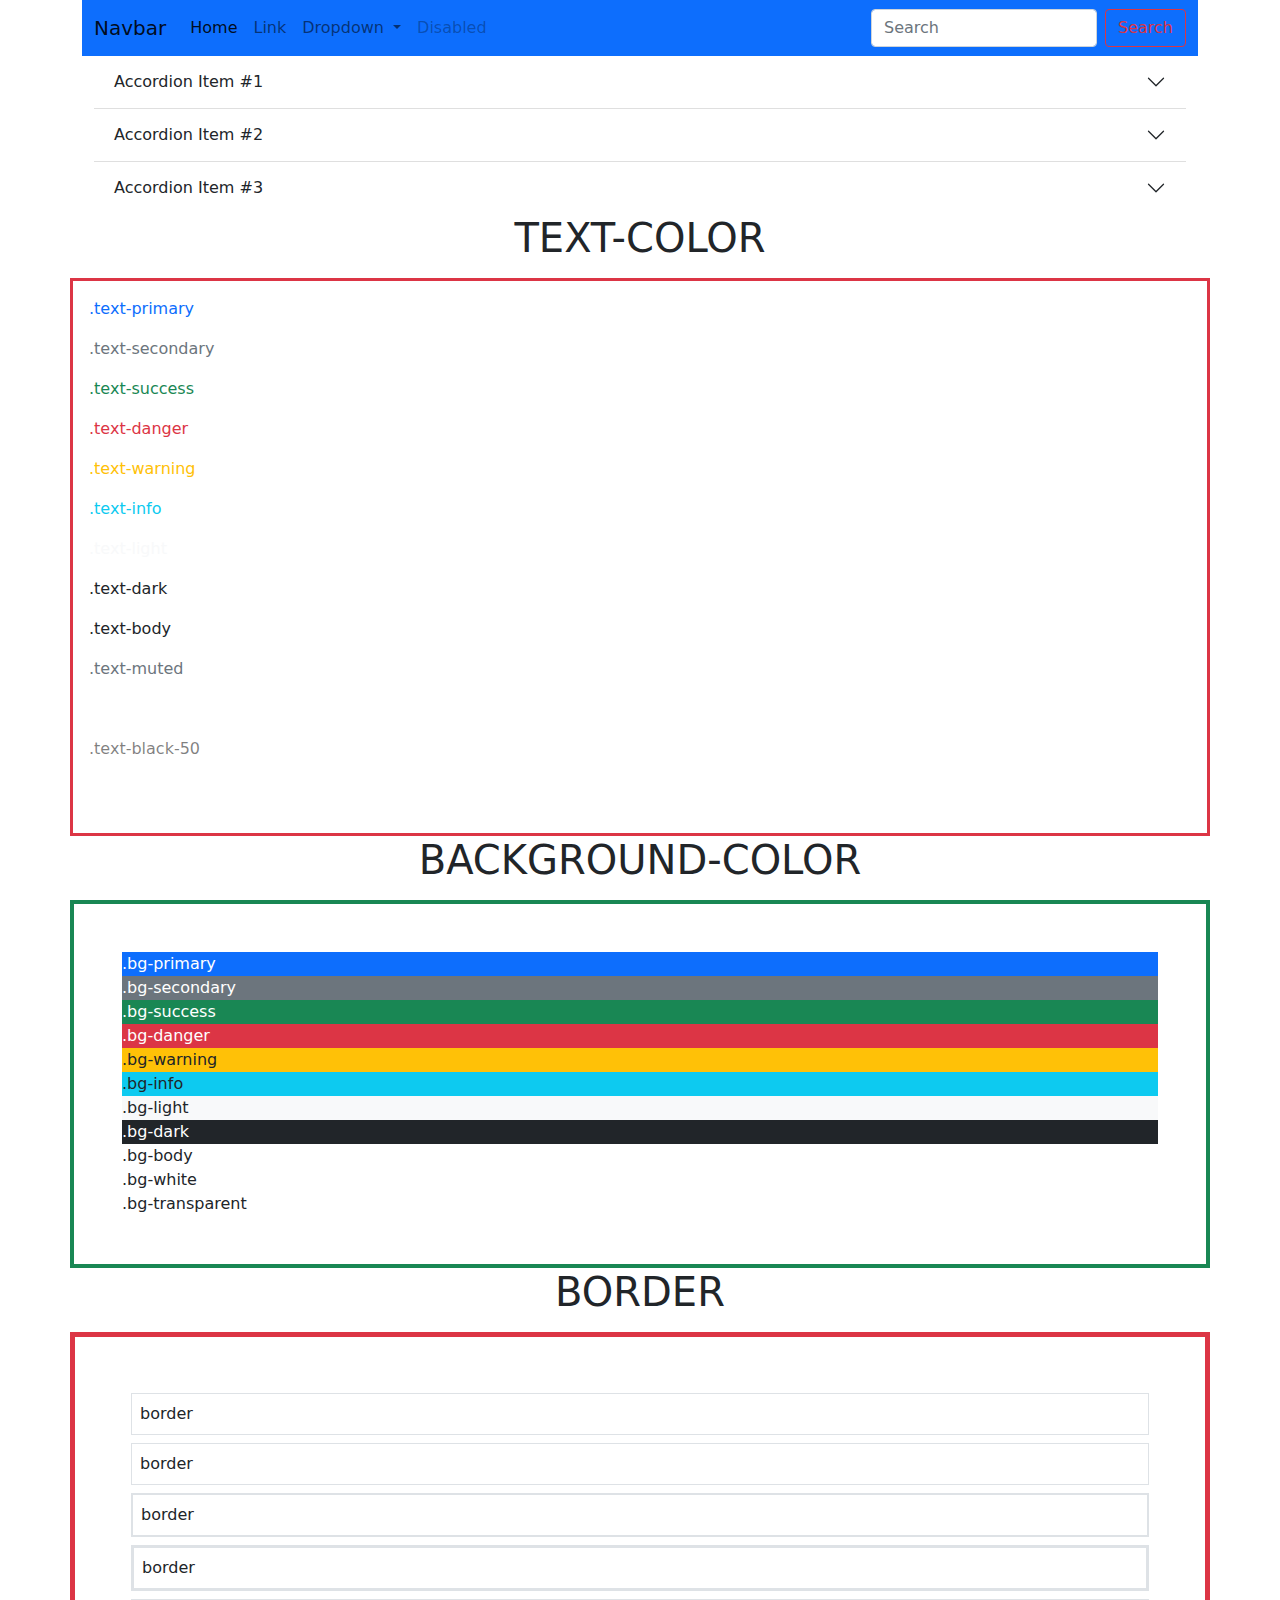
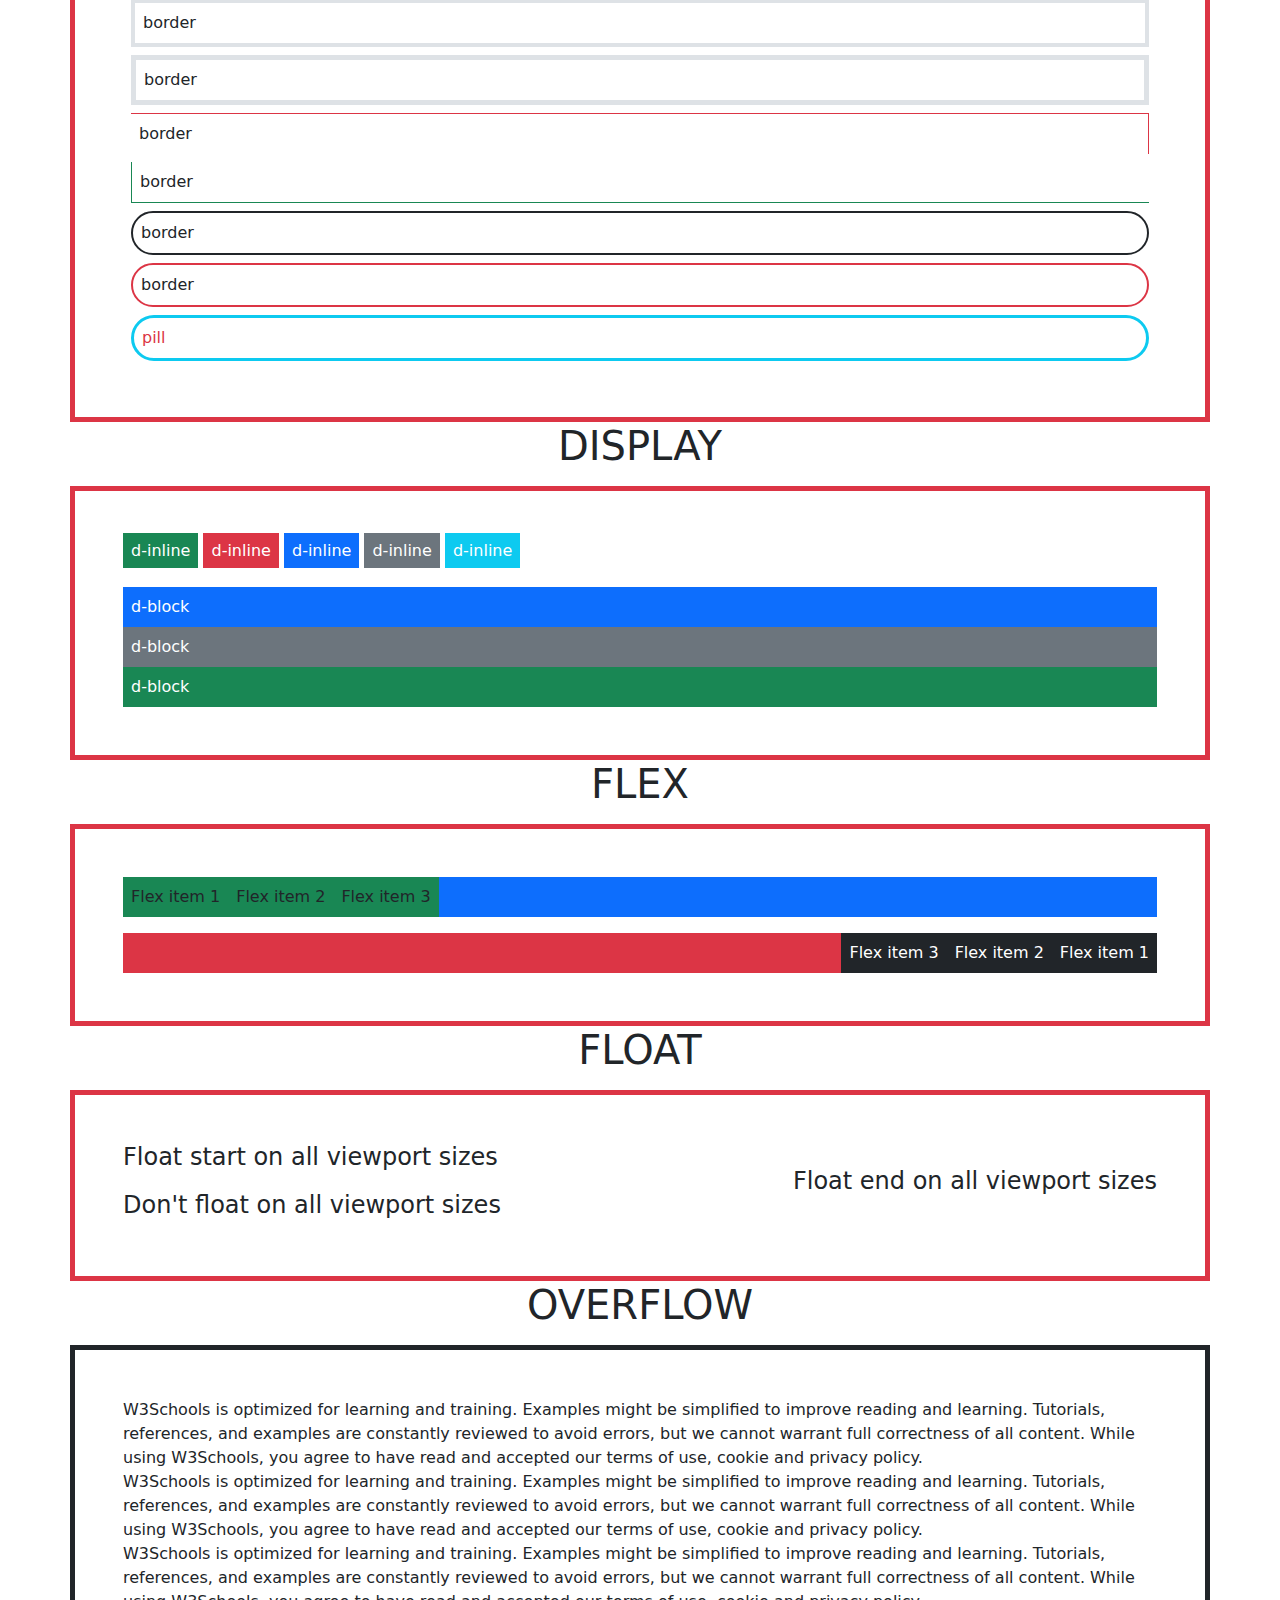
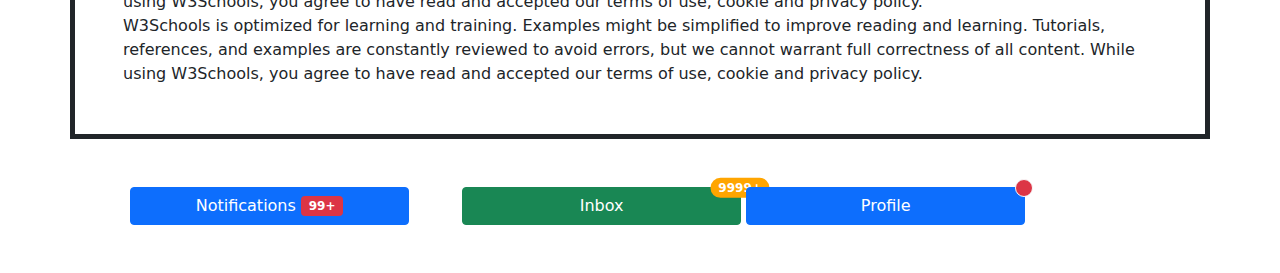
==== index.html @ ff067e36 "update" ====
<!DOCTYPE HTML>
	<html>
		<head>
		<title>boostrap</title>
		<link rel="stylesheet" type="text/css" href="css/bootstrap.min.css">
		<link rel="stylesheet" href="Boostrap01.css">
		<body>
			<div class="container">
					<nav class="navbar navbar-expand-lg navbar-light bg-primary">
			  <div class="container-fluid">
				<a class="navbar-brand" href="#">Navbar</a>
				<button class="navbar-toggler" type="button" data-bs-toggle="collapse" data-bs-target="#navbarSupportedContent" aria-controls="navbarSupportedContent" aria-expanded="false" aria-label="Toggle navigation">
				  <span class="navbar-toggler-icon"></span>
				</button>
				<div class="collapse navbar-collapse" id="navbarSupportedContent">
				  <ul class="navbar-nav me-auto mb-2 mb-lg-0">
					<li class="nav-item">
					  <a class="nav-link active" aria-current="page" href="#">Home</a>
					</li>
					<li class="nav-item">
					  <a class="nav-link" href="#">Link</a>
					</li>
					<li class="nav-item dropdown">
					  <a class="nav-link dropdown-toggle" href="#" id="navbarDropdown" role="button" data-bs-toggle="dropdown" aria-expanded="false">
						Dropdown
					  </a>
					  <ul class="dropdown-menu" aria-labelledby="navbarDropdown">
						<li><a class="dropdown-item" href="#">Action</a></li>
						<li><a class="dropdown-item" href="#">Another action</a></li>
						<li><hr class="dropdown-divider"></li>
						<li><a class="dropdown-item" href="#">Something else here</a></li>
					  </ul>
					</li>
					<li class="nav-item">
					  <a class="nav-link disabled" href="#" tabindex="-1" aria-disabled="true">Disabled</a>
					</li>
				  </ul>
				  <form class="d-flex">
					<input class="form-control me-2" type="search" placeholder="Search" aria-label="Search">
					<button class="btn btn-outline-danger" type="submit">Search</button>
				  </form>
				</div>
			  </div>
			</nav>
			<div class="container">
				<div class="accordion accordion-flush" id="accordionFlushExample">
  <div class="accordion-item">
    <h2 class="accordion-header" id="flush-headingOne">
      <button class="accordion-button collapsed" type="button" data-bs-toggle="collapse" data-bs-target="#flush-collapseOne" aria-expanded="false" aria-controls="flush-collapseOne">
        Accordion Item #1
      </button>
    </h2>
    <div id="flush-collapseOne" class="accordion-collapse collapse" aria-labelledby="flush-headingOne" data-bs-parent="#accordionFlushExample">
      <div class="accordion-body">Placeholder content for this accordion, which is intended to demonstrate the <code>.accordion-flush</code> class. This is the first item's accordion body.</div>
    </div>
  </div>
  <div class="accordion-item">
    <h2 class="accordion-header" id="flush-headingTwo">
      <button class="accordion-button collapsed" type="button" data-bs-toggle="collapse" data-bs-target="#flush-collapseTwo" aria-expanded="false" aria-controls="flush-collapseTwo">
        Accordion Item #2
      </button>
    </h2>
    <div id="flush-collapseTwo" class="accordion-collapse collapse" aria-labelledby="flush-headingTwo" data-bs-parent="#accordionFlushExample">
      <div class="accordion-body">Placeholder content for this accordion, which is intended to demonstrate the <code>.accordion-flush</code> class. This is the second item's accordion body. Let's imagine this being filled with some actual content.</div>
    </div>
  </div>
  <div class="accordion-item">
    <h2 class="accordion-header" id="flush-headingThree">
      <button class="accordion-button collapsed" type="button" data-bs-toggle="collapse" data-bs-target="#flush-collapseThree" aria-expanded="false" aria-controls="flush-collapseThree">
        Accordion Item #3
      </button>
    </h2>
    <div id="flush-collapseThree" class="accordion-collapse collapse" aria-labelledby="flush-headingThree" data-bs-parent="#accordionFlushExample">
      <div class="accordion-body">Placeholder content for this accordion, which is intended to demonstrate the <code>.accordion-flush</code> class. This is the third item's accordion body. Nothing more exciting happening here in terms of content, but just filling up the space to make it look, at least at first glance, a bit more representative of how this would look in a real-world application.</div>
    </div>
  </div>
</div>
			</div>
		
		</div>
		<p class="h1 text-center"> TEXT-COLOR<p> 
		
		<div class="container border border-3 border-danger p-3">
		  
			<p class="text-primary">.text-primary</p>
			<p class="text-secondary">.text-secondary</p>
			<p class="text-success">.text-success</p>
			<p class="text-danger">.text-danger</p>
			<p class="text-warning ">.text-warning</p>
			<p class="text-info ">.text-info</p>
			<p class="text-light ">.text-light</p>
			<p class="text-dark">.text-dark</p>
			<p class="text-body">.text-body</p>
			<p class="text-muted">.text-muted</p>
			<p class="text-white ">.text-white</p>
			<p class="text-black-50">.text-black-50</p>
			<p class="text-white-50">.text-white-50</p>
		  
		</div>
		<p class="h1 text-center">BACKGROUND-COLOR<p> 
		<div class="container border border-4 border-success p-5 ">
			<div class="bg-primary text-white">.bg-primary</div>
			<div class="bg-secondary text-white">.bg-secondary</div>
			<div class="bg-success text-white">.bg-success</div>
			<div class="bg-danger text-white">.bg-danger</div>
			<div class="bg-warning text-dark">.bg-warning</div>
			<div class="bg-info text-dark">.bg-info</div>
			<div class="bg-light text-dark">.bg-light</div>
			<div class="bg-dark text-white">.bg-dark</div>
			<div class="bg-body text-dark">.bg-body</div>
			<div class="bg-white text-dark">.bg-white</div>
			<div class="bg-transparent text-dark">.bg-transparent</div>
		</div>
		<p class="h1 text-center ">BORDER<p> 
		<div class="container  border border-danger border-5 p-5">
			<div class="m-2 p-2 border border">border</div>
			<div class="m-2 p-2 border border-1">border</div>
			<div class="m-2 p-2 border border-2">border</div>
			<div class="m-2 p-2 border border-3">border</div>
			<div class="m-2 p-2 border border-4">border</div>
			<div class="m-2 p-2 border border-5">border</div>
			<div class="m-2 p-2 border-end border-top border-danger">border</div>
			<div class="m-2 p-2 border-start border-bottom border-success">border</div>
			<div class="m-2 p-2 border border-2 rounded-pill border-dark">border</div>
			<div class="m-2 p-2 border border-2 rounded-pill border-danger">border</div>
			<div class="m-2 p-2 border border-info border-3 rounded-pill text-danger">pill</div>
		</div>
		<p class="h1 text-center ">DISPLAY<p> 
		<div class="container  border border-danger border-5 p-5">
			<div class="d-inline p-2 bg-success text-white">d-inline</div>
            <div class="d-inline p-2 bg-danger text-white">d-inline</div>
			 <div class="d-inline p-2 bg-primary text-white">d-inline</div>
			  <div class="d-inline p-2 bg-secondary text-white">d-inline</div>
			   <div class="d-inline p-2 bg-info text-white">d-inline</div>
			<br>
			<br>
			<div class="d-block p-2 bg-primary text-white">d-block</div>
            <div class="d-block p-2 bg-secondary text-white">d-block</div>
			<div class=".d-none .d-sm-block p-2 bg-success text-white">d-block</div>
		</div>
		<p class="h1 text-center ">FLEX<p> 
		<div class="container  border border-danger border-5 p-5">
			<div class="d-flex flex-row bg-primary mb-3 ">
			  <div class="p-2 bg-success">Flex item 1</div>
			  <div class="p-2 bg-success">Flex item 2</div>
			  <div class="p-2 bg-success">Flex item 3</div>
			</div>
			<div class="d-flex flex-row-reverse bg-danger">
			  <div class="p-2 bg-dark text-white">Flex item 1</div>
			  <div class="p-2 bg-dark text-white">Flex item 2</div>
			  <div class="p-2 bg-dark text-white">Flex item 3</div>
			</div>
		</div>
		<p class="h1 text-center ">FLOAT<p> 
		<div class="container  border border-danger border-5 p-5">
			<div class=" h4 float-start">Float start on all viewport sizes</div><br>
			<div class=" h4 float-end">Float end on all viewport sizes</div><br>
			<div class=" h4 float-none">Don't float on all viewport sizes</div>
		</div>
		<p class="h1 text-center ">OVERFLOW<p> 
		<div class="container  border border-dark border-5 p-5">
			<div class="overflow-auto">W3Schools is optimized for learning and training. Examples might be simplified to improve reading and learning. Tutorials, references, and examples are constantly reviewed to avoid errors, but we cannot warrant full correctness of all content. While using W3Schools, you agree to have read and accepted our terms of use, cookie and privacy policy.</div>
				<div class="overflow-hidden">W3Schools is optimized for learning and training. Examples might be simplified to improve reading and learning. Tutorials, references, and examples are constantly reviewed to avoid errors, but we cannot warrant full correctness of all content. While using W3Schools, you agree to have read and accepted our terms of use, cookie and privacy policy.</div>
				<div class="overflow-visible">W3Schools is optimized for learning and training. Examples might be simplified to improve reading and learning. Tutorials, references, and examples are constantly reviewed to avoid errors, but we cannot warrant full correctness of all content. While using W3Schools, you agree to have read and accepted our terms of use, cookie and privacy policy.</div>
				<div class="overflow-scroll">W3Schools is optimized for learning and training. Examples might be simplified to improve reading and learning. Tutorials, references, and examples are constantly reviewed to avoid errors, but we cannot warrant full correctness of all content. While using W3Schools, you agree to have read and accepted our terms of use, cookie and privacy policy.</div>
		</div>
		
		<div class="container">
					<button type="button" class="btn btn-primary col-lg-3 m-5">
			  Notifications <span class="badge bg-danger">99+</span>
			</button>
			
			
			
			<button type="button" class="btn btn-success position-relative col-lg-3">
			  Inbox
			  <span class="position-absolute top-0 start-100 translate-middle badge rounded-pill" style="background-color:orange;">
				9999+
				<span class="visually-hidden">unread messages</span>
			  </span>
			</button>
			
			
			
			
			<button type="button" class="btn btn-primary position-relative col-lg-3">
			  Profile
			  <span class="position-absolute top-0 start-100 translate-middle p-2 bg-danger border border-light rounded-circle">
				<span class="visually-hidden">New alerts</span>
			  </span>
			</button>
		</div>
		<script src="js/bootstrap.bundle.min.js"></script>
		</body>
		
	</html>
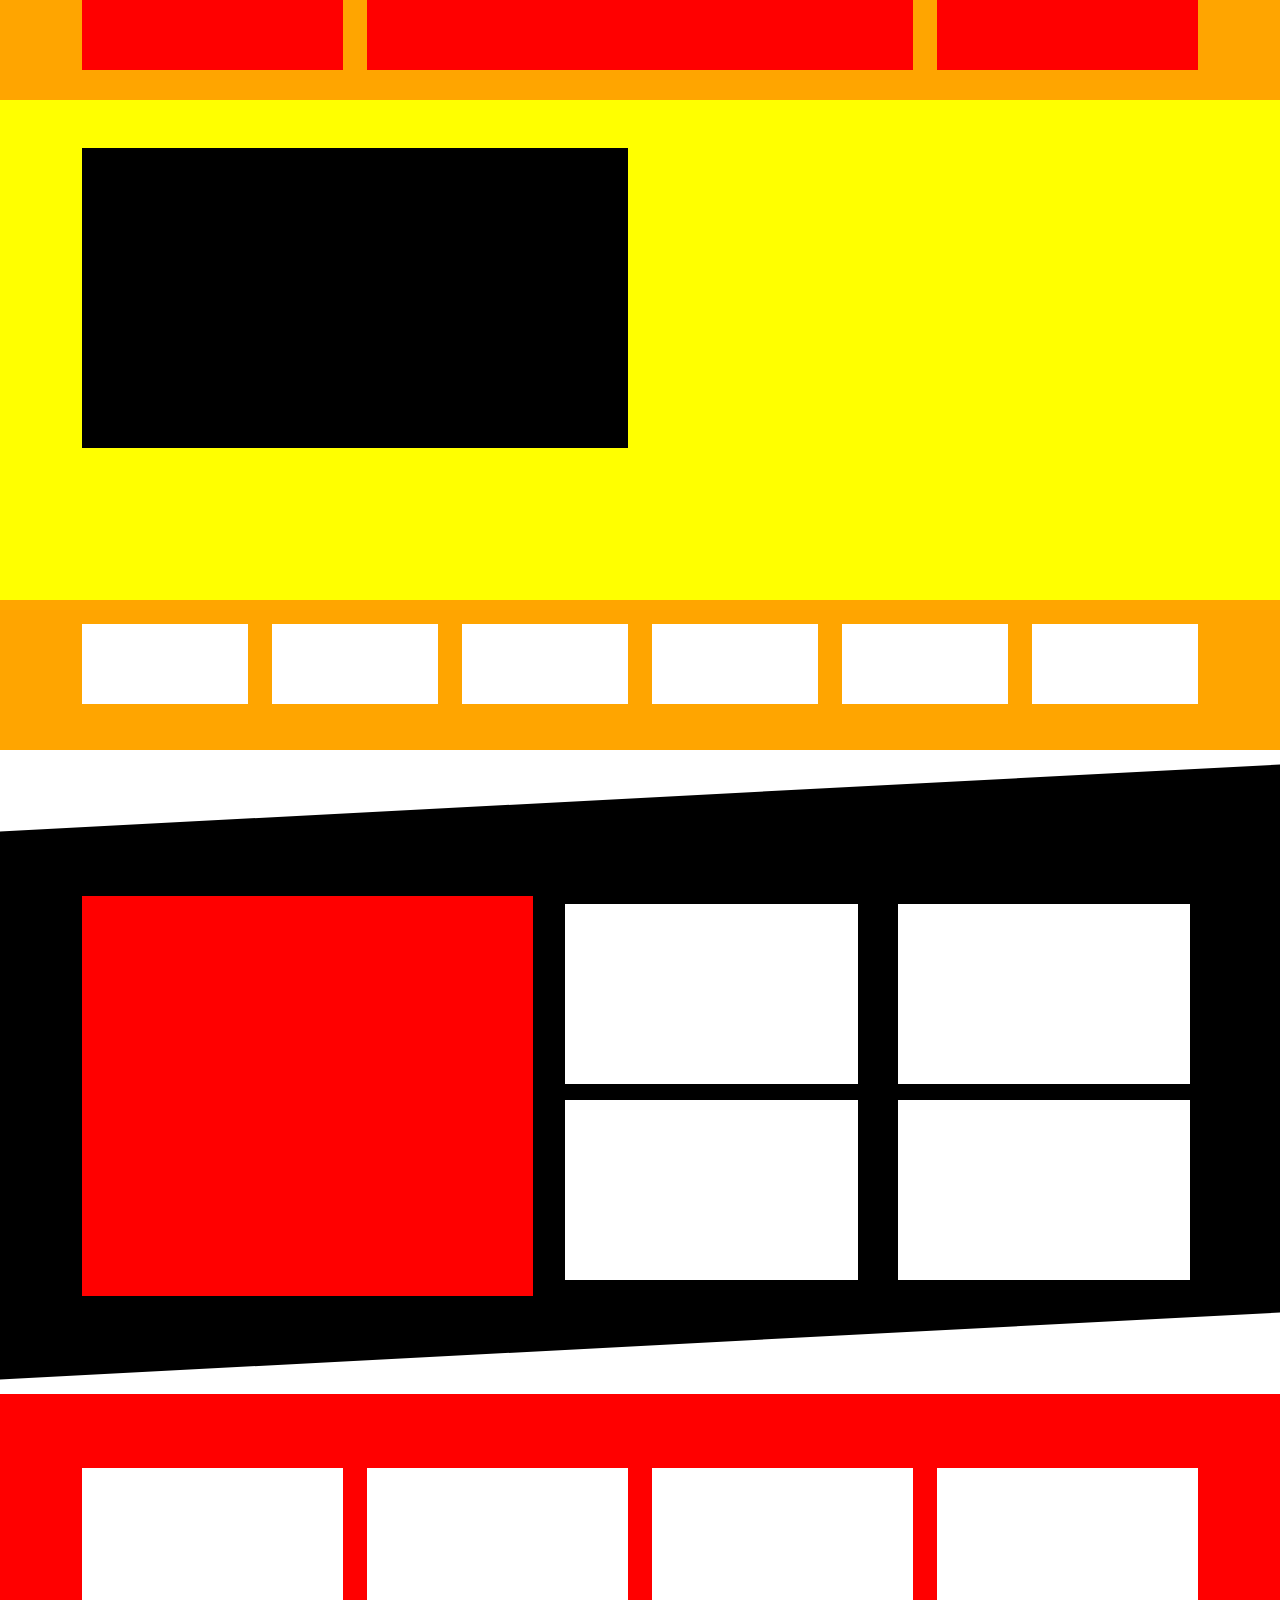
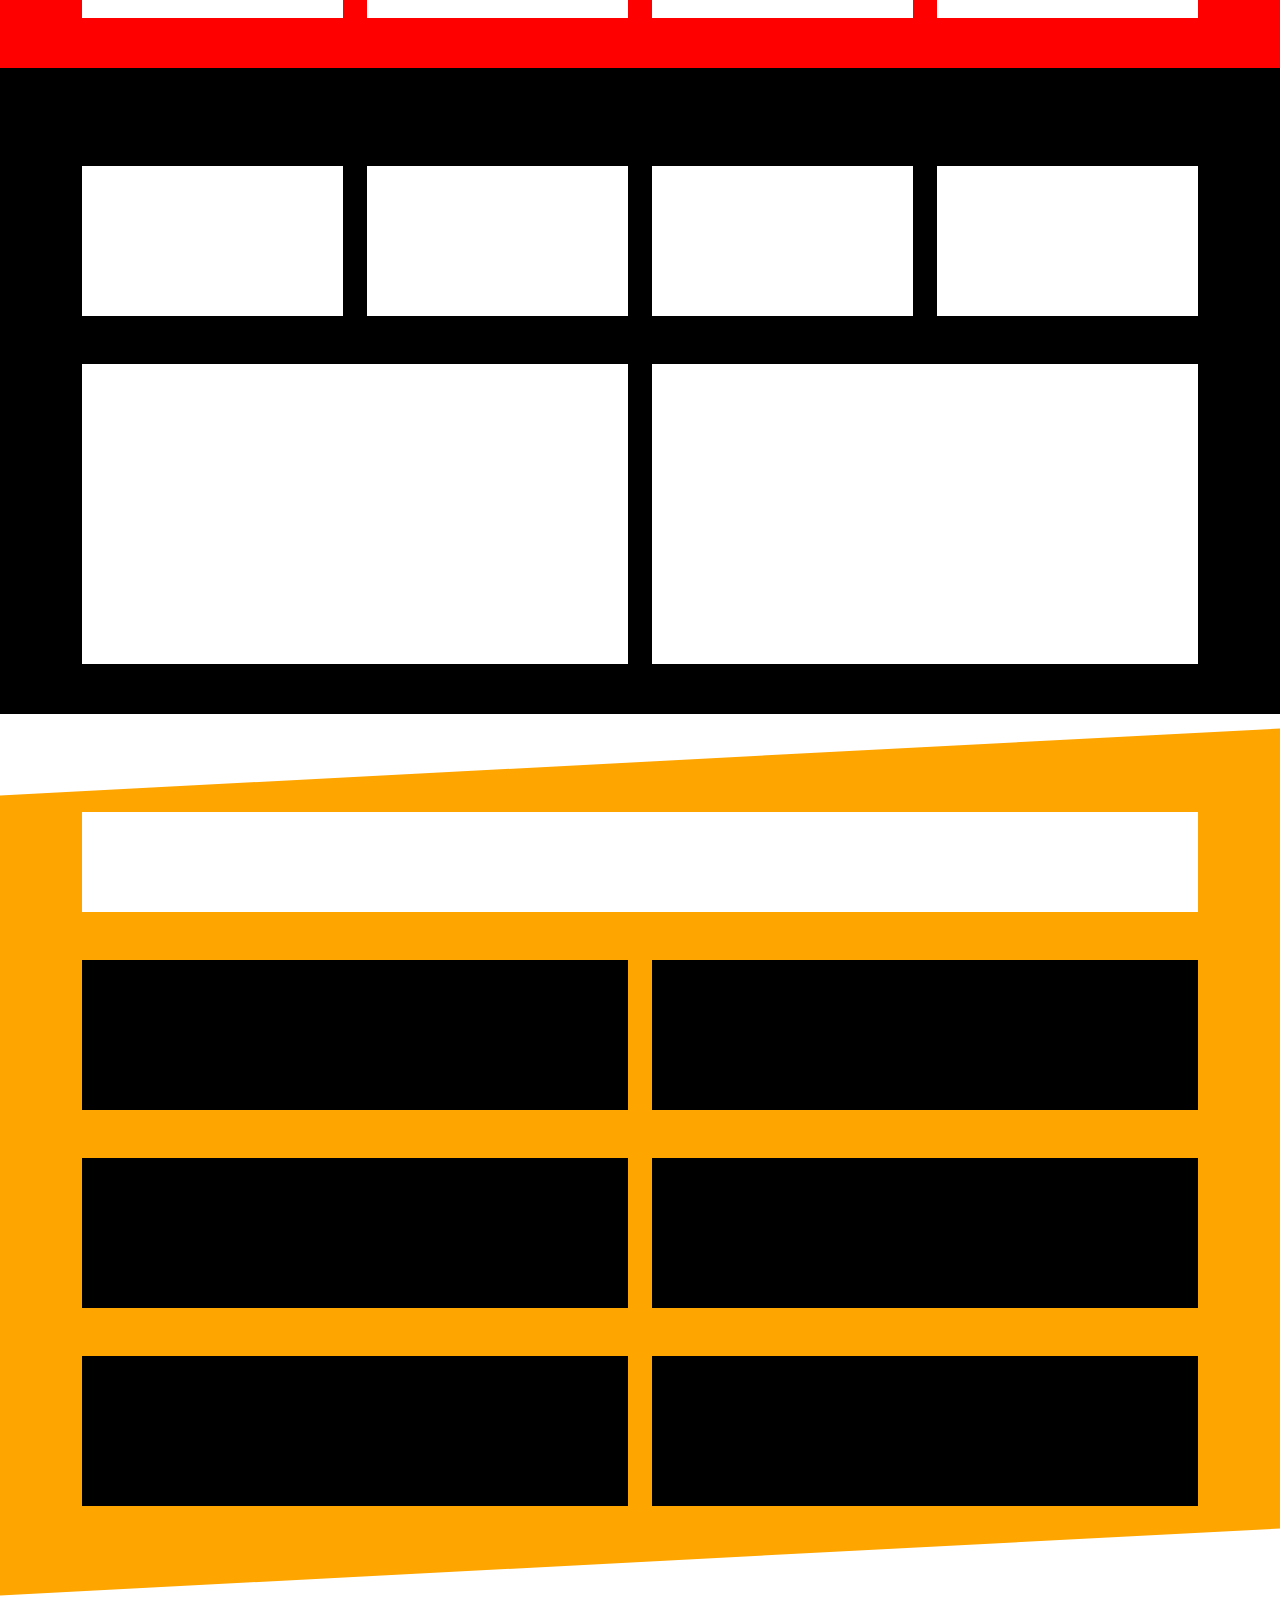
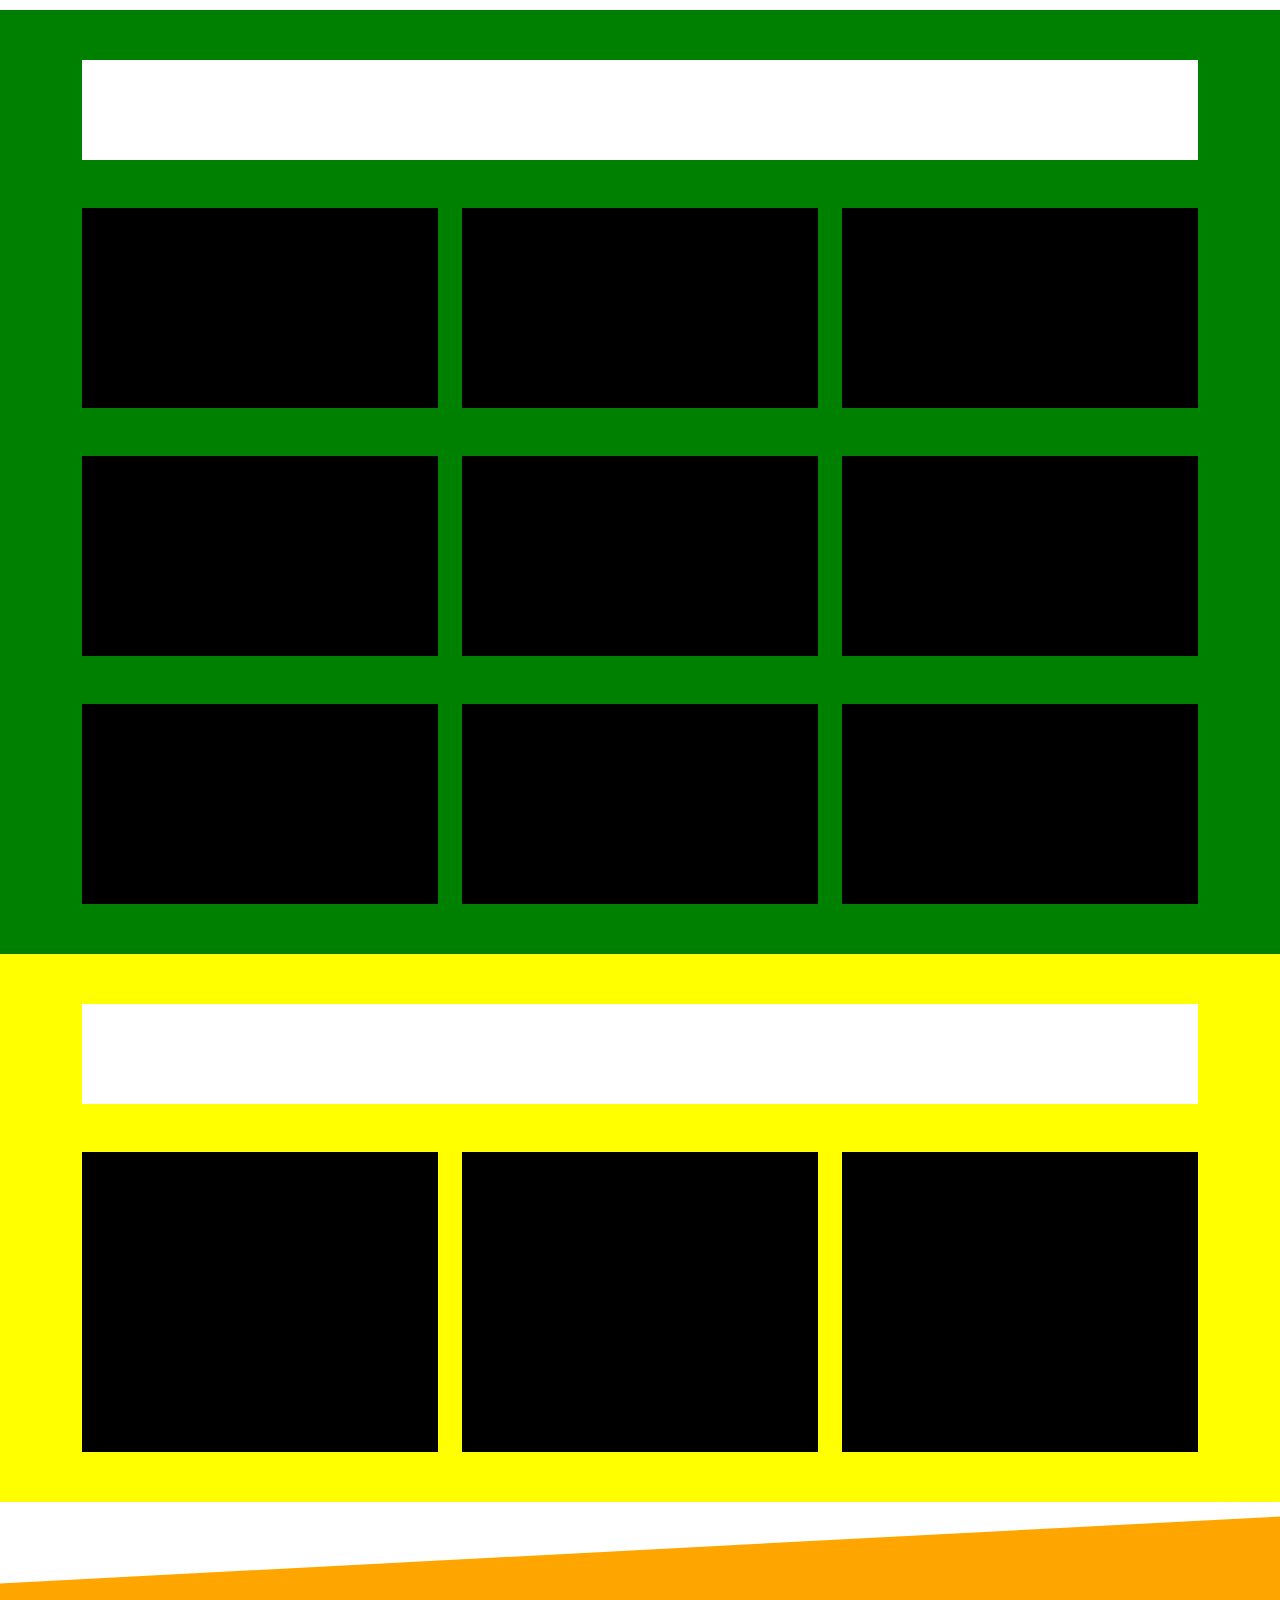
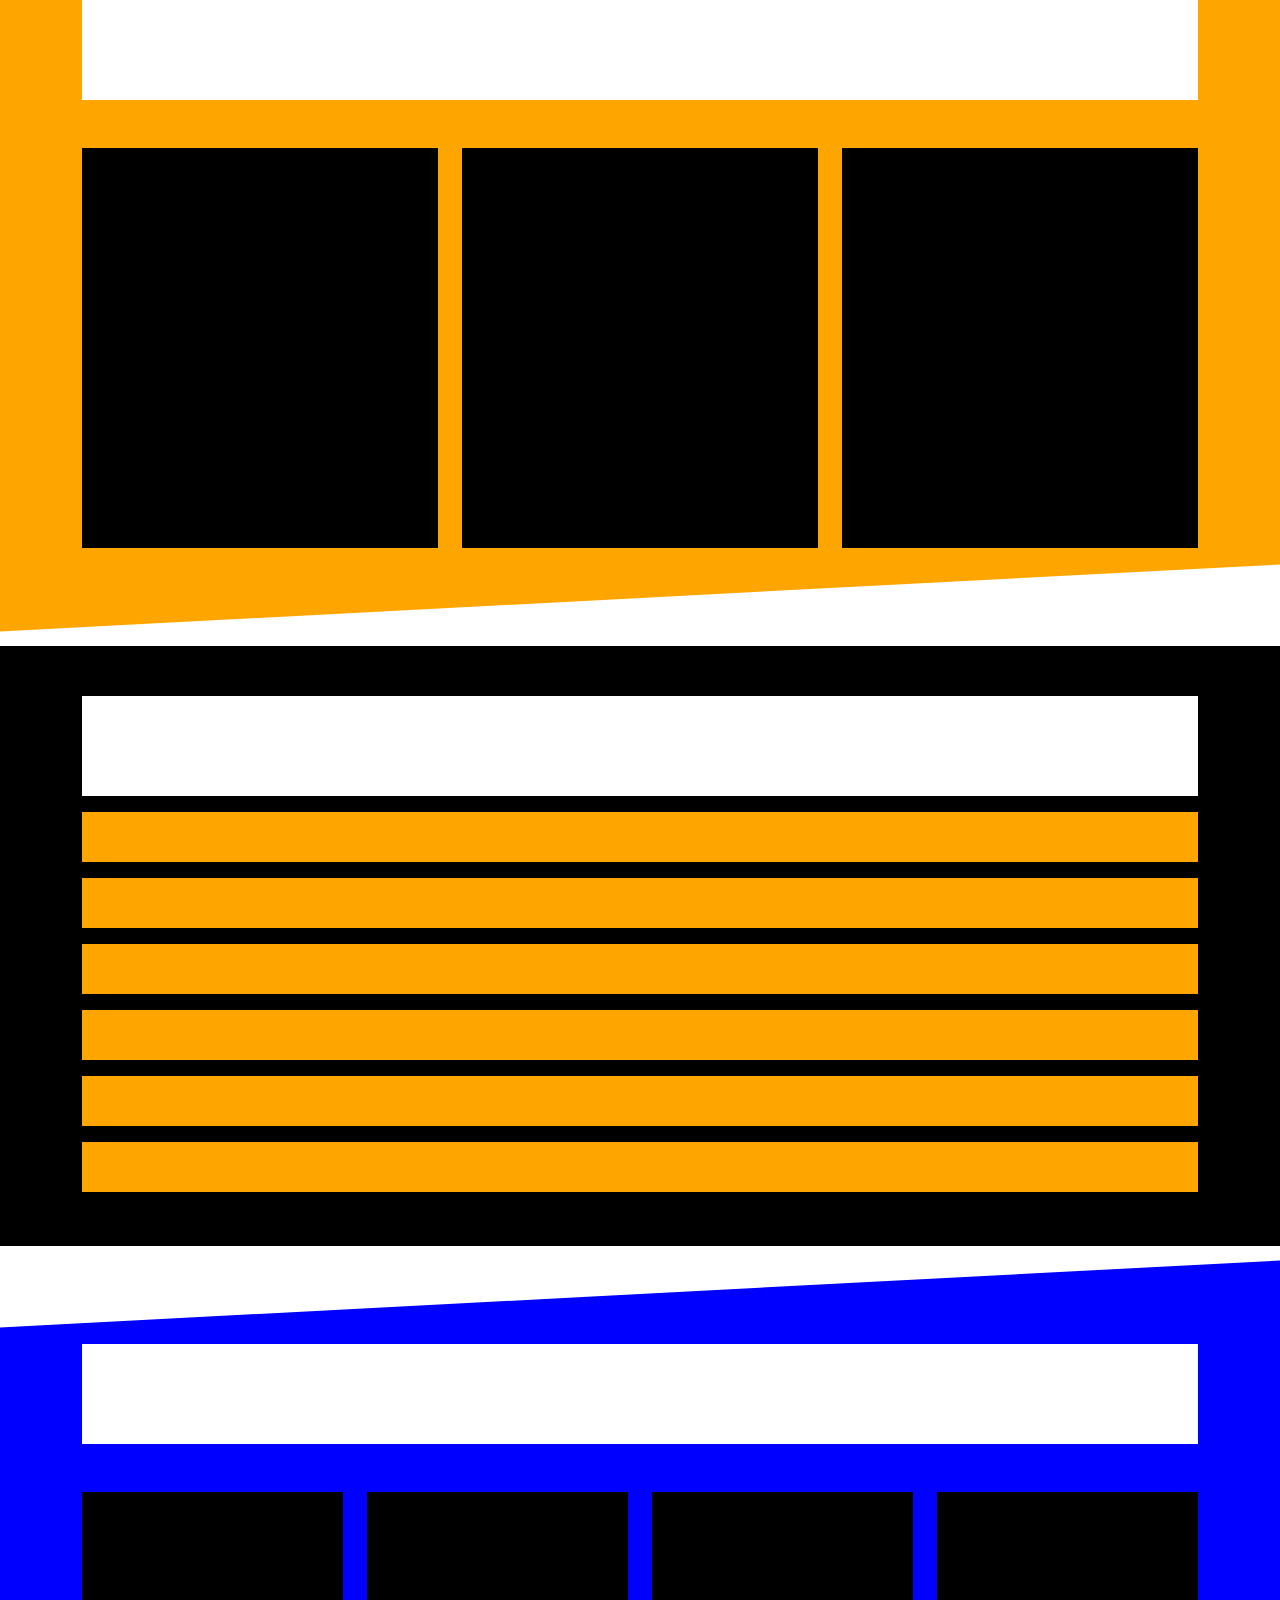
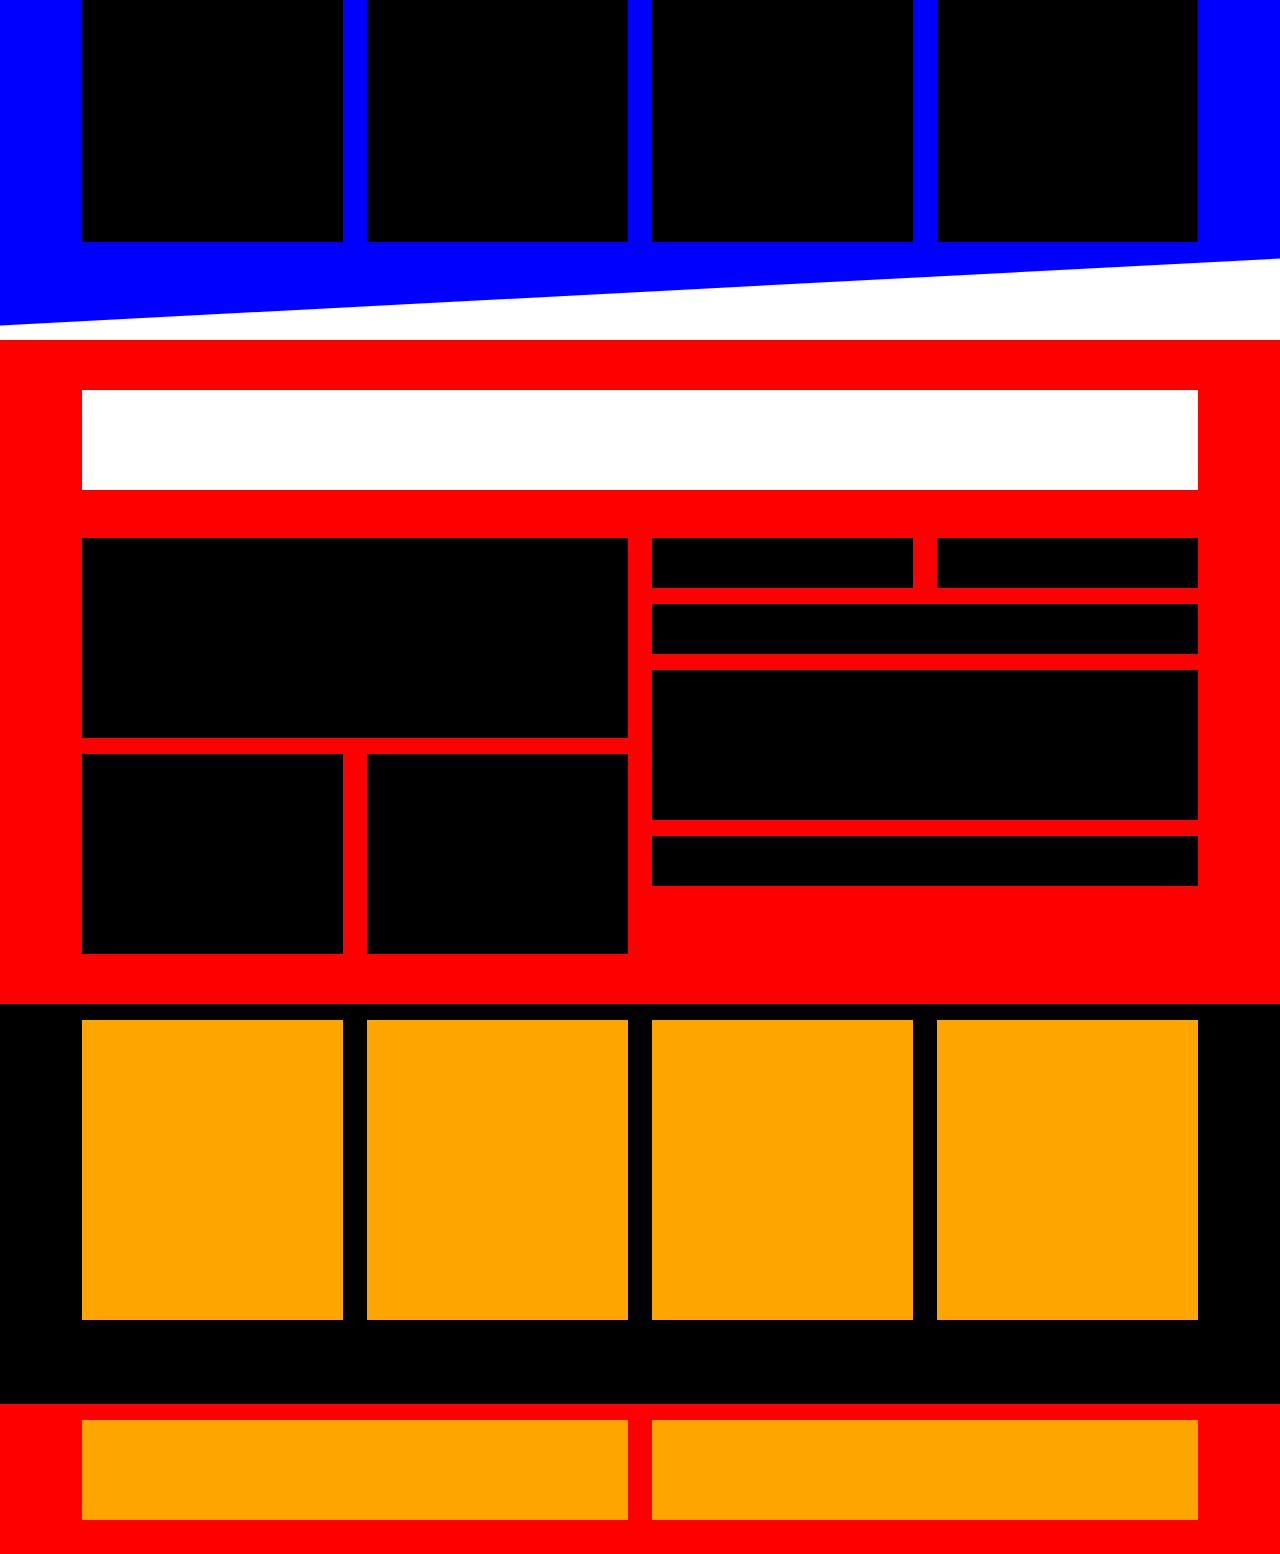
==== commit 93ef96f6: "Rename layout.html to index.html" ====
--- a/index.html
+++ b/index.html
@@ -1,196 +1,422 @@
 <!DOCTYPE HTML>
 	<html>
 		<head>
-		<title>boostrap</title>
+		<meta charset="utf-8">
+		<meta name="viewport" content="width=device-width,initial-scale=1.0">
+		<title>Presento</title>
 		<link rel="stylesheet" type="text/css" href="css/bootstrap.min.css">
-		<link rel="stylesheet" href="Boostrap01.css">
+		<link rel="stylesheet" href="layout.css">
+		
+		</head>
 		<body>
-			<div class="container">
-					<nav class="navbar navbar-expand-lg navbar-light bg-primary">
-			  <div class="container-fluid">
-				<a class="navbar-brand" href="#">Navbar</a>
-				<button class="navbar-toggler" type="button" data-bs-toggle="collapse" data-bs-target="#navbarSupportedContent" aria-controls="navbarSupportedContent" aria-expanded="false" aria-label="Toggle navigation">
-				  <span class="navbar-toggler-icon"></span>
-				</button>
-				<div class="collapse navbar-collapse" id="navbarSupportedContent">
-				  <ul class="navbar-nav me-auto mb-2 mb-lg-0">
-					<li class="nav-item">
-					  <a class="nav-link active" aria-current="page" href="#">Home</a>
-					</li>
-					<li class="nav-item">
-					  <a class="nav-link" href="#">Link</a>
-					</li>
-					<li class="nav-item dropdown">
-					  <a class="nav-link dropdown-toggle" href="#" id="navbarDropdown" role="button" data-bs-toggle="dropdown" aria-expanded="false">
-						Dropdown
-					  </a>
-					  <ul class="dropdown-menu" aria-labelledby="navbarDropdown">
-						<li><a class="dropdown-item" href="#">Action</a></li>
-						<li><a class="dropdown-item" href="#">Another action</a></li>
-						<li><hr class="dropdown-divider"></li>
-						<li><a class="dropdown-item" href="#">Something else here</a></li>
-					  </ul>
-					</li>
-					<li class="nav-item">
-					  <a class="nav-link disabled" href="#" tabindex="-1" aria-disabled="true">Disabled</a>
-					</li>
-				  </ul>
-				  <form class="d-flex">
-					<input class="form-control me-2" type="search" placeholder="Search" aria-label="Search">
-					<button class="btn btn-outline-danger" type="submit">Search</button>
-				  </form>
-				</div>
-			  </div>
-			</nav>
-			<div class="container">
-				<div class="accordion accordion-flush" id="accordionFlushExample">
-  <div class="accordion-item">
-    <h2 class="accordion-header" id="flush-headingOne">
-      <button class="accordion-button collapsed" type="button" data-bs-toggle="collapse" data-bs-target="#flush-collapseOne" aria-expanded="false" aria-controls="flush-collapseOne">
-        Accordion Item #1
-      </button>
-    </h2>
-    <div id="flush-collapseOne" class="accordion-collapse collapse" aria-labelledby="flush-headingOne" data-bs-parent="#accordionFlushExample">
-      <div class="accordion-body">Placeholder content for this accordion, which is intended to demonstrate the <code>.accordion-flush</code> class. This is the first item's accordion body.</div>
-    </div>
-  </div>
-  <div class="accordion-item">
-    <h2 class="accordion-header" id="flush-headingTwo">
-      <button class="accordion-button collapsed" type="button" data-bs-toggle="collapse" data-bs-target="#flush-collapseTwo" aria-expanded="false" aria-controls="flush-collapseTwo">
-        Accordion Item #2
-      </button>
-    </h2>
-    <div id="flush-collapseTwo" class="accordion-collapse collapse" aria-labelledby="flush-headingTwo" data-bs-parent="#accordionFlushExample">
-      <div class="accordion-body">Placeholder content for this accordion, which is intended to demonstrate the <code>.accordion-flush</code> class. This is the second item's accordion body. Let's imagine this being filled with some actual content.</div>
-    </div>
-  </div>
-  <div class="accordion-item">
-    <h2 class="accordion-header" id="flush-headingThree">
-      <button class="accordion-button collapsed" type="button" data-bs-toggle="collapse" data-bs-target="#flush-collapseThree" aria-expanded="false" aria-controls="flush-collapseThree">
-        Accordion Item #3
-      </button>
-    </h2>
-    <div id="flush-collapseThree" class="accordion-collapse collapse" aria-labelledby="flush-headingThree" data-bs-parent="#accordionFlushExample">
-      <div class="accordion-body">Placeholder content for this accordion, which is intended to demonstrate the <code>.accordion-flush</code> class. This is the third item's accordion body. Nothing more exciting happening here in terms of content, but just filling up the space to make it look, at least at first glance, a bit more representative of how this would look in a real-world application.</div>
-    </div>
-  </div>
-</div>
-			</div>
 		
-		</div>
-		<p class="h1 text-center"> TEXT-COLOR<p> 
-		
-		<div class="container border border-3 border-danger p-3">
-		  
-			<p class="text-primary">.text-primary</p>
-			<p class="text-secondary">.text-secondary</p>
-			<p class="text-success">.text-success</p>
-			<p class="text-danger">.text-danger</p>
-			<p class="text-warning ">.text-warning</p>
-			<p class="text-info ">.text-info</p>
-			<p class="text-light ">.text-light</p>
-			<p class="text-dark">.text-dark</p>
-			<p class="text-body">.text-body</p>
-			<p class="text-muted">.text-muted</p>
-			<p class="text-white ">.text-white</p>
-			<p class="text-black-50">.text-black-50</p>
-			<p class="text-white-50">.text-white-50</p>
-		  
-		</div>
-		<p class="h1 text-center">BACKGROUND-COLOR<p> 
-		<div class="container border border-4 border-success p-5 ">
-			<div class="bg-primary text-white">.bg-primary</div>
-			<div class="bg-secondary text-white">.bg-secondary</div>
-			<div class="bg-success text-white">.bg-success</div>
-			<div class="bg-danger text-white">.bg-danger</div>
-			<div class="bg-warning text-dark">.bg-warning</div>
-			<div class="bg-info text-dark">.bg-info</div>
-			<div class="bg-light text-dark">.bg-light</div>
-			<div class="bg-dark text-white">.bg-dark</div>
-			<div class="bg-body text-dark">.bg-body</div>
-			<div class="bg-white text-dark">.bg-white</div>
-			<div class="bg-transparent text-dark">.bg-transparent</div>
-		</div>
-		<p class="h1 text-center ">BORDER<p> 
-		<div class="container  border border-danger border-5 p-5">
-			<div class="m-2 p-2 border border">border</div>
-			<div class="m-2 p-2 border border-1">border</div>
-			<div class="m-2 p-2 border border-2">border</div>
-			<div class="m-2 p-2 border border-3">border</div>
-			<div class="m-2 p-2 border border-4">border</div>
-			<div class="m-2 p-2 border border-5">border</div>
-			<div class="m-2 p-2 border-end border-top border-danger">border</div>
-			<div class="m-2 p-2 border-start border-bottom border-success">border</div>
-			<div class="m-2 p-2 border border-2 rounded-pill border-dark">border</div>
-			<div class="m-2 p-2 border border-2 rounded-pill border-danger">border</div>
-			<div class="m-2 p-2 border border-info border-3 rounded-pill text-danger">pill</div>
-		</div>
-		<p class="h1 text-center ">DISPLAY<p> 
-		<div class="container  border border-danger border-5 p-5">
-			<div class="d-inline p-2 bg-success text-white">d-inline</div>
-            <div class="d-inline p-2 bg-danger text-white">d-inline</div>
-			 <div class="d-inline p-2 bg-primary text-white">d-inline</div>
-			  <div class="d-inline p-2 bg-secondary text-white">d-inline</div>
-			   <div class="d-inline p-2 bg-info text-white">d-inline</div>
-			<br>
-			<br>
-			<div class="d-block p-2 bg-primary text-white">d-block</div>
-            <div class="d-block p-2 bg-secondary text-white">d-block</div>
-			<div class=".d-none .d-sm-block p-2 bg-success text-white">d-block</div>
-		</div>
-		<p class="h1 text-center ">FLEX<p> 
-		<div class="container  border border-danger border-5 p-5">
-			<div class="d-flex flex-row bg-primary mb-3 ">
-			  <div class="p-2 bg-success">Flex item 1</div>
-			  <div class="p-2 bg-success">Flex item 2</div>
-			  <div class="p-2 bg-success">Flex item 3</div>
-			</div>
-			<div class="d-flex flex-row-reverse bg-danger">
-			  <div class="p-2 bg-dark text-white">Flex item 1</div>
-			  <div class="p-2 bg-dark text-white">Flex item 2</div>
-			  <div class="p-2 bg-dark text-white">Flex item 3</div>
-			</div>
-		</div>
-		<p class="h1 text-center ">FLOAT<p> 
-		<div class="container  border border-danger border-5 p-5">
-			<div class=" h4 float-start">Float start on all viewport sizes</div><br>
-			<div class=" h4 float-end">Float end on all viewport sizes</div><br>
-			<div class=" h4 float-none">Don't float on all viewport sizes</div>
-		</div>
-		<p class="h1 text-center ">OVERFLOW<p> 
-		<div class="container  border border-dark border-5 p-5">
-			<div class="overflow-auto">W3Schools is optimized for learning and training. Examples might be simplified to improve reading and learning. Tutorials, references, and examples are constantly reviewed to avoid errors, but we cannot warrant full correctness of all content. While using W3Schools, you agree to have read and accepted our terms of use, cookie and privacy policy.</div>
-				<div class="overflow-hidden">W3Schools is optimized for learning and training. Examples might be simplified to improve reading and learning. Tutorials, references, and examples are constantly reviewed to avoid errors, but we cannot warrant full correctness of all content. While using W3Schools, you agree to have read and accepted our terms of use, cookie and privacy policy.</div>
-				<div class="overflow-visible">W3Schools is optimized for learning and training. Examples might be simplified to improve reading and learning. Tutorials, references, and examples are constantly reviewed to avoid errors, but we cannot warrant full correctness of all content. While using W3Schools, you agree to have read and accepted our terms of use, cookie and privacy policy.</div>
-				<div class="overflow-scroll">W3Schools is optimized for learning and training. Examples might be simplified to improve reading and learning. Tutorials, references, and examples are constantly reviewed to avoid errors, but we cannot warrant full correctness of all content. While using W3Schools, you agree to have read and accepted our terms of use, cookie and privacy policy.</div>
-		</div>
-		
-		<div class="container">
-					<button type="button" class="btn btn-primary col-lg-3 m-5">
-			  Notifications <span class="badge bg-danger">99+</span>
-			</button>
-			
-			
-			
-			<button type="button" class="btn btn-success position-relative col-lg-3">
-			  Inbox
-			  <span class="position-absolute top-0 start-100 translate-middle badge rounded-pill" style="background-color:orange;">
-				9999+
-				<span class="visually-hidden">unread messages</span>
-			  </span>
-			</button>
-			
-			
-			
-			
-			<button type="button" class="btn btn-primary position-relative col-lg-3">
-			  Profile
-			  <span class="position-absolute top-0 start-100 translate-middle p-2 bg-danger border border-light rounded-circle">
-				<span class="visually-hidden">New alerts</span>
-			  </span>
-			</button>
-		</div>
-		<script src="js/bootstrap.bundle.min.js"></script>
+					 <!------------header start------------->
+			<section class="header">
+				<div class="container">
+					<div class="row">
+						<div class="col-lg-3 col-sm-3 col-3">
+							 <div class=" hed-con">
+							 
+							 </div>
+						</div>
+						<div class="col-lg-6 col-sm-6 col-6">
+							 <div class=" hed-list">
+							 
+							 </div>
+						</div>
+						<div class="col-lg-3 col-sm-3 col-3">
+							 <div class=" hed-btn">
+							 
+							 </div>
+						</div>
+										
+				
+					</div>
+				</div>
+			</section>
+			
+			<!----header end-------------->
+			
+						<!----background-img start-------------->
+			<section class="bg-img">
+				<div class="container">
+					<div class="row">
+						<div class="col-lg-6 col-sm-12 col-12 pt-5">
+							 <div class=" bg-content">
+							 
+							 </div>
+						</div>
+					</div>
+				</div>
+			</section>
+			
+			
+			<!----background-img end-------------->
+			
+			<!----brand-list start-------------->
+			
+			<section class="icon">
+				<div class="container">
+					<div class="row">
+								<div class="col-lg-2 col-sm-3 col-6 pt-4"><div class="icon-list"></div></div>
+								<div class="col-lg-2 col-sm-3 col-6 pt-4"><div class="icon-list"></div></div>
+								<div class="col-lg-2 col-sm-3  d-none d-sm-block pt-4"><div class="icon-list"></div></div>
+								<div class="col-lg-2 col-sm-3  d-none d-sm-block pt-4"><div class="icon-list"></div></div>
+								<div class="col-lg-2 d-none  d-lg-block pt-4"><div class="icon-list"></div></div>
+								<div class="col-lg-2 d-none  d-lg-block pt-4"><div class="icon-list"></div></div>
+					</div>
+				</div>
+			</section>
+			
+			<!----brand-list end-------------->
+			
+			
+			<!---about start-------------->
+			
+			<section class="about mt-5">
+				<div class="container">
+				
+				    <div class="row">
+				   
+						<div class="col-lg-5 col-sm-12  col-12">
+						<div class="about-itm mt-5"></div>
+						</div> 
+						<div class="col-lg-7 col-sm-12 col-12 mt-5">
+							
+								<div class="row">
+							
+									<div class="col-lg-6 col-sm-6 col-12">
+										<div class="about-icon m-2"></div>
+									</div>
+									<div class="col-lg-6 col-sm-6 col-12">
+										<div class="about-icon m-2"></div>
+									</div>
+									<div class="col-lg-6 col-sm-6 col-12">
+										<div class="about-icon m-2"></div>
+									</div>
+									<div class="col-lg-6 col-sm-6 col-12">
+										<div class="about-icon m-2"></div>
+									</div>
+								  </div>
+								</div>
+						</div>
+				</div>
+				    
+				
+				
+			</section>
+			
+			<!---about end-------------->
+			
+			
+			<!----number start-------------->
+			
+			
+			
+			<section class="number mt-5">
+				<div class="container">
+				
+				  <div class="row">
+						<div class="col-lg-3 col-sm-6 col-3"><div class="num-icon mt-4"></div></div>
+						<div class="col-lg-3 col-sm-6 col-3"><div class="num-icon mt-4"></div></div>
+						<div class="col-lg-3 col-sm-6 col-3"><div class="num-icon mt-4"></div></div>
+						<div class="col-lg-3 col-sm-6 col-3"><div class="num-icon mt-4"></div></div>
+				  </div>
+				</div>
+			</section>
+			
+			
+			
+			<!----number end-------------->
+			
+			
+			<!----modi start-------------->
+			
+			<section class="modi">
+				<div class="container">
+				
+				  <div class="row">
+						<div class="col-lg-3 col-sm-3"><div class="modi-icon  mt-5"></div></div>
+						<div class="col-lg-3 col-sm-3"><div class="modi-icon mt-5"></div></div>
+						<div class="col-lg-3 col-sm-3"><div class="modi-icon mt-5"></div></div>
+						<div class="col-lg-3 col-sm-3"><div class="modi-icon  mt-5"></div></div>
+				  </div>
+				  
+				  <div class="row">
+						<div class="col-lg-6 col-sm-12"><div class="modi-content  mt-5"></div></div>
+						<div class="col-lg-6 col-sm-12"><div class="modi-content mt-5"></div></div>
+						
+				  </div>
+				</div>
+			</section>
+			
+			
+			<!----modi end-------------->
+			
+			
+			
+			<!----services start-------------->
+			
+			<section class="services mt-5">
+				<div class="container">
+				
+				<div class="sec-title">
+				
+				</div>
+				
+				  <div class="row">
+						<div class="col-lg-6 col-sm-6"><div class="sec-icon  mt-5"></div></div>
+						<div class="col-lg-6 col-sm-6"><div class="sec-icon mt-5"></div></div>
+						<div class="col-lg-6 col-sm-6"><div class="sec-icon mt-5"></div></div>
+						<div class="col-lg-6 col-sm-6"><div class="sec-icon  mt-5"></div></div>
+						<div class="col-lg-6 col-sm-6"><div class="sec-icon mt-5"></div></div>
+						<div class="col-lg-6 col-sm-6"><div class="sec-icon  mt-5"></div></div>
+				  </div>
+				  
+				 
+				</div>
+			</section>
+			
+			
+			<!----services end-------------->
+			
+			
+			
+			<!----portfolio start-------------->
+			
+			<section class="portfolio mt-5">
+				<div class="container">
+				
+				<div class="port-title">
+				
+				</div>
+				
+				  <div class="row">
+						<div class="col-lg-4 col-sm-6"><div class="port-img  mt-5"></div></div>
+						<div class="col-lg-4 col-sm-6"><div class="port-img mt-5"></div></div>
+						<div class="col-lg-4 col-sm-6"><div class="port-img mt-5"></div></div>
+						<div class="col-lg-4 col-sm-6"><div class="port-img  mt-5"></div></div>
+						<div class="col-lg-4 col-sm-6"><div class="port-img mt-5"></div></div>
+						<div class="col-lg-4 col-sm-6"><div class="port-img  mt-5"></div></div>
+						<div class="col-lg-4 col-sm-6"><div class="port-img  mt-5"></div></div>
+						<div class="col-lg-4 col-sm-6"><div class="port-img mt-5"></div></div>
+						<div class="col-lg-4 col-sm-6"><div class="port-img  mt-5"></div></div>
+				  </div>
+				  
+				 
+				</div>
+			</section>
+			
+			
+			<!----portfolio end-------------->
+			
+			
+			<!----TESTIMONIALS start-------------->
+			
+			<section class="TESTIMONIALS">
+				<div class="container">
+				
+				<div class="test-title">
+				
+				</div>
+				
+				  <div class="row">
+						<div class="col-lg-4 col-sm-12"><div class="test-img  mt-5"></div></div>
+						<div class="col-lg-4 col-sm-4 d-none d-lg-block"><div class="test-img mt-5"></div></div>
+						<div class="col-lg-4 col-sm-4 d-none d-lg-block"><div class="test-img mt-5"></div></div>
+						
+				  </div>
+				  
+				 
+				</div>
+			</section>
+			
+			
+			<!----TESTIMONIALS end-------------->
+			
+			
+			<!----pricing start-------------->
+			
+			<section class="pricing mt-5">
+				<div class="container">
+				
+				<div class="pric-title">
+				
+				</div>
+				
+				  <div class="row">
+						<div class="col-lg-4 col-sm-6"><div class="pric-img  mt-5"></div></div>
+						<div class="col-lg-4 col-sm-6"><div class="pric-img mt-5"></div></div>
+						<div class="col-lg-4 col-sm-6"><div class="pric-img mt-5"></div></div>
+						
+				  </div>
+				  
+				 
+				</div>
+			</section>
+			
+			
+			<!----pricing end-------------->
+			
+			
+			<!----qustion start-------------->
+			
+			<section class="qustion mt-5">
+				<div class="container">
+				
+				<div class="qust-title">
+				
+				</div>
+				
+				  <div class="row">
+						<div class="col-lg-12 col-sm-12"><div class="qust-con  mt-3"></div></div>
+						<div class="col-lg-12 col-sm-12"><div class="qust-con mt-3"></div></div>
+						<div class="col-lg-12 col-sm-12"><div class="qust-con mt-3"></div></div>
+						<div class="col-lg-12 col-sm-12"><div class="qust-con  mt-3"></div></div>
+						<div class="col-lg-12 col-sm-12"><div class="qust-con mt-3"></div></div>
+						<div class="col-lg-12 col-sm-12"><div class="qust-con mt-3"></div></div>
+						
+				  </div>
+				  
+				 
+				</div>
+			</section>
+			
+			
+			<!----qustion end-------------->
+			
+			
+			<!----team start-------------->
+			
+			<section class="team mt-5">
+				<div class="container">
+				
+				<div class="team-title">
+				
+				</div>
+				
+				  <div class="row">
+						<div class="col-lg-3 col-sm-6"><div class="team-img  mt-5"></div></div>
+						<div class="col-lg-3 col-sm-6"><div class="team-img mt-5"></div></div>
+						<div class="col-lg-3 col-sm-6"><div class="team-img mt-5"></div></div>
+						<div class="col-lg-3 col-sm-6"><div class="team-img mt-5"></div></div>
+						
+				  </div>
+				  
+				 
+				</div>
+			</section>
+			
+			
+			<!----pricing end-------------->
+			
+			<!----CONTACT start-------------->
+			
+			<section class="contact mt-5">
+				<div class="container">
+				
+				<div class="cont-title">
+				
+				</div>
+				
+				  <div class="row mt-5">
+				  <div class="col-lg-6 col-sm-12">
+				  <div class="row gy-3">
+				  <div class="col-lg-12 col-sm-12">
+					<div class="address">
+					</div>
+				  
+				  </div>
+				  <div class="col-lg-6 col-sm-6">
+				  <div class="address">
+					</div>
+				  
+				  </div>
+				  <div class="col-lg-6 col-sm-6">
+				  <div class="address">
+					</div>
+				  </div>
+				  </div>
+				  </div>
+				
+				
+				  <div class="col-lg-6 col-sm-12">
+				  <div class="row gy-3">
+				  <div class="col-lg-6 col-sm-6">
+					<div class="address-1">
+					</div>
+				  
+				  </div>
+				  <div class="col-lg-6 col-sm-6">
+				  <div class="address-1">
+					</div>
+				  
+				  </div>
+				  <div class="col-lg-12 col-sm-12">
+				  <div class="address-1">
+					</div>
+				  </div>
+				  
+				  <div class="col-lg-12 col-sm-12">
+				  <div class="address-2">
+					</div>
+				  </div>
+				  
+				  <div class="col-lg-12 col-sm-12">
+				  <div class="address-3">
+					</div>
+				  </div>
+				  </div>
+				  </div>
+						
+						
+				  </div>
+				  
+				 
+				</div>
+			</section>
+			
+			
+			<!----CONTACT end-------------->
+			
+			
+			<!----Presento start-------------->
+			
+			<section class="Presento">
+				<div class="container">
+				
+				  <div class="row">
+						<div class="col-lg-3 col-sm-6 col-12"><div class="pres-list  mt-3"></div></div>
+						<div class="col-lg-3 col-sm-6 col-12"><div class="pres-list mt-3"></div></div>
+						<div class="col-lg-3 col-sm-6 col-12"><div class="pres-list mt-3"></div></div>
+						<div class="col-lg-3 col-sm-6 col-12"><div class="pres-list  mt-3"></div></div>
+					
+				  </div>
+				  
+				 
+				</div>
+			</section>
+			
+			
+			<!----Presento end-------------->
+			
+			<!----end start-------------->
+			
+			<section class="end">
+				<div class="container">
+				
+				  <div class="row">
+						<div class="col-lg-6 col-sm-6 col-12"><div class="end-list  mt-3"></div></div>
+						<div class="col-lg-6 col-sm-6 col-12"><div class="end-list mt-3"></div></div>
+						
+				  </div>
+				  
+				 
+				</div>
+			</section>
+			
+			
+			<!----end end-------------->
 		</body>
-		
-	</html>+	</html>
+	
--- a/layout.css
+++ b/layout.css
@@ -0,0 +1,358 @@
+
+
+            /*------------header-------------*/
+.header{
+	background-color:orange;
+	height:100px;
+
+}
+
+.hed-con{
+	background-color:red;
+	height:70px;
+}
+.hed-list{
+	background-color:red;
+	height:70px;
+}
+.hed-btn{
+	background-color:red;
+	height:70px;
+}
+
+			 /*------------header end-------------*/
+			 
+			 
+			  /*------------bg-img start-------------*/
+			  
+	.bg-img{
+	background-color:yellow;
+	height:500px;
+}
+
+.bg-content{
+	background-color:black;
+	height:300px;
+}
+
+				 /*------------bg-img end-------------*/
+				 
+				 
+				 
+				  /*------------icon-list start-------------*/
+				  
+		
+	.icon{
+	background-color:orange;
+	height:150px;
+}	  
+.icon-list{
+	background-color:white;
+	height:80px;
+
+}	  
+				  
+				  
+				  
+				  
+				   /*------------icon-list end-------------*/
+				   
+				   
+				   /*------------about start-------------*/
+				   .about{
+					   position:relative;
+					   padding:50px 0;
+					  
+				   }
+				   .about:after{
+					   content:"";
+					   position:absolute;
+					   height:100%;
+					   width:100%;
+					   left:0;
+					   top:0;
+					   background:black;
+					   transform:skewY(-3deg);
+					   z-index:-1;
+				   }
+				   .about-itm{
+					   
+					   height:400px;
+					   background-color:red;
+					   
+				   }
+				   .about-icon{
+					   background-color:white;
+					   height:180px;
+				   }
+				  
+				   
+				   
+				   /*------------anout end------------*/
+				   
+				   
+				   /*----number start--------------*/
+				   .number{
+					   background-color:red;
+					   padding:50px 0;
+				   }
+				   .num-icon{
+					   height:150px;
+					   background-color:white;
+				   }
+				   
+				   
+				    /*----number end--------------*/
+					
+					
+					/*----modi start--------------*/
+				   .modi{
+					   background-color:black;
+					   padding:50px 0;
+				   }
+				   .modi-icon{
+					   height:150px;
+					   background-color:white;
+				   }
+				   
+				   .modi-content{
+					   height:300px;
+					   background-color:white;
+				   }
+				   
+				   
+				    /*----modi end--------------*/
+					
+					
+					/*----services start--------------*/
+				   .services{
+					   position:relative;
+					   height:800px;
+					   padding:50px 0;
+				   }
+				   .services:after{
+					   content:"";
+					   position:absolute;
+					   height:100%;
+					   width:100%;
+					   left:0;
+					   top:0;
+					   background-color:orange;
+					   transform:skewY(-3deg);
+					   z-index:-1;
+				   }
+				   .sec-title{
+					   
+					   height:100px;
+					   background-color:white;
+				   }
+				   
+				   .sec-icon{
+					   height:150px;
+					   background-color:black;
+				   }
+				   
+				   
+				    /*----services end--------------*/
+					
+					
+					
+					/*----portfolio start--------------*/
+				   .portfolio{
+					   background-color:green;
+				
+					   padding:50px 0;
+				   }
+				   .port-title{
+					   
+					   height:100px;
+					   background-color:white;
+				   }
+				   
+				   .port-img{
+					   height:200px;
+					   background-color:black;
+				   }
+				   
+				   
+				    /*----portfolio end--------------*/	
+					
+					
+					
+					
+					/*---TESTIMONIALS start--------------*/
+				   .TESTIMONIALS{
+					   background-color:yellow;
+					   
+					   padding:50px 0;
+				   }
+				   .test-title{
+					   
+					   height:100px;
+					   background-color:white;
+				   }
+				   
+				   .test-img{
+					   height:300px;
+					   background-color:black;
+				   }
+				   
+				   
+				    /*----TESTIMONIALS end--------------*/	
+					
+					
+						/*---pricing start--------------*/
+				   .pricing{
+					   position:relative;
+					   
+					   padding:50px 0;
+				   }
+				   
+				   .pricing:after{
+					   content:"";
+					   position:absolute;
+					   height:100%;
+					   width:100%;
+					   left:0;
+					   top:0;
+					   background-color:orange;
+					   transform:skewY(-3deg);
+					   z-index:-1;
+				   }
+				   .pric-title{
+					   
+					   height:100px;
+					   background-color:white;
+				   }
+				   
+				   .pric-img{
+					   height:400px;
+					   background-color:black;
+				   }
+				   
+				   
+				    /*----TESTIMONIALS end--------------*/	
+					
+					
+					
+						/*---qustion start--------------*/
+				   .qustion{
+					   background-color:black;
+					   height:600px;
+					   padding:50px 0;
+				   }
+				   .qust-title{
+					   
+					   height:100px;
+					   background-color:white;
+				   }
+				   
+				   .qust-con{
+					   height:50px;
+					   background-color:orange;
+				   }
+				   
+				   
+				    /*----qustion end--------------*/	
+					
+					
+					/*---team start--------------*/
+				   .team{
+					 position:relative;
+					   
+					   padding:50px 0;
+				   }
+				   
+				   .team:after{
+					   content:"";
+					   position:absolute;
+					   height:100%;
+					   width:100%;
+					   left:0;
+					   top:0;
+					   background-color:blue;
+					   transform:skewY(-3deg);
+					   z-index:-1;
+				   }
+				   .team-title{
+					   
+					   height:100px;
+					   background-color:white;
+				   }
+				   
+				   .team-img{
+					   height:350px;
+					   background-color:black;
+				   }
+				   
+				   
+				    /*----team end--------------*/	
+					
+					
+					/*---contact start--------------*/
+				   .contact{
+					   background-color:red;
+					   
+					   padding:50px 0;
+				   }
+				   .cont-title{
+					   
+					   height:100px;
+					   background-color:white;
+				   }
+				   
+				   .address{
+					   height:200px;
+					   background-color:black;
+				   }
+				   
+				   .address-1{
+					   height:50px;
+					   background-color:black;
+				   }
+				   
+				   .address-2{
+					   height:150px;
+					   background-color:black;
+				   }
+				   
+				   .address-3{
+					   height:50px;
+					   background-color:black;
+				   }
+				   
+				   
+				    /*----contact end--------------*/	
+					
+					
+					/*---Presento start--------------*/
+				   .Presento{
+					   background-color:black;
+					   height:400px;
+					   
+				   }
+				   
+				   
+				   .pres-list{
+					   height:300px;
+					   background-color:orange;
+				   }
+				   
+				   
+				    /*----Presento end--------------*/	
+					
+					/*---Presento start--------------*/
+				   .end{
+					   background-color:red;
+					   height:150px;
+					   
+				   }
+				   
+				   
+				   .end-list{
+					   height:100px;
+					   background-color:orange;
+				   }
+				   
+				   
+				    /*----Presento end--------------*/	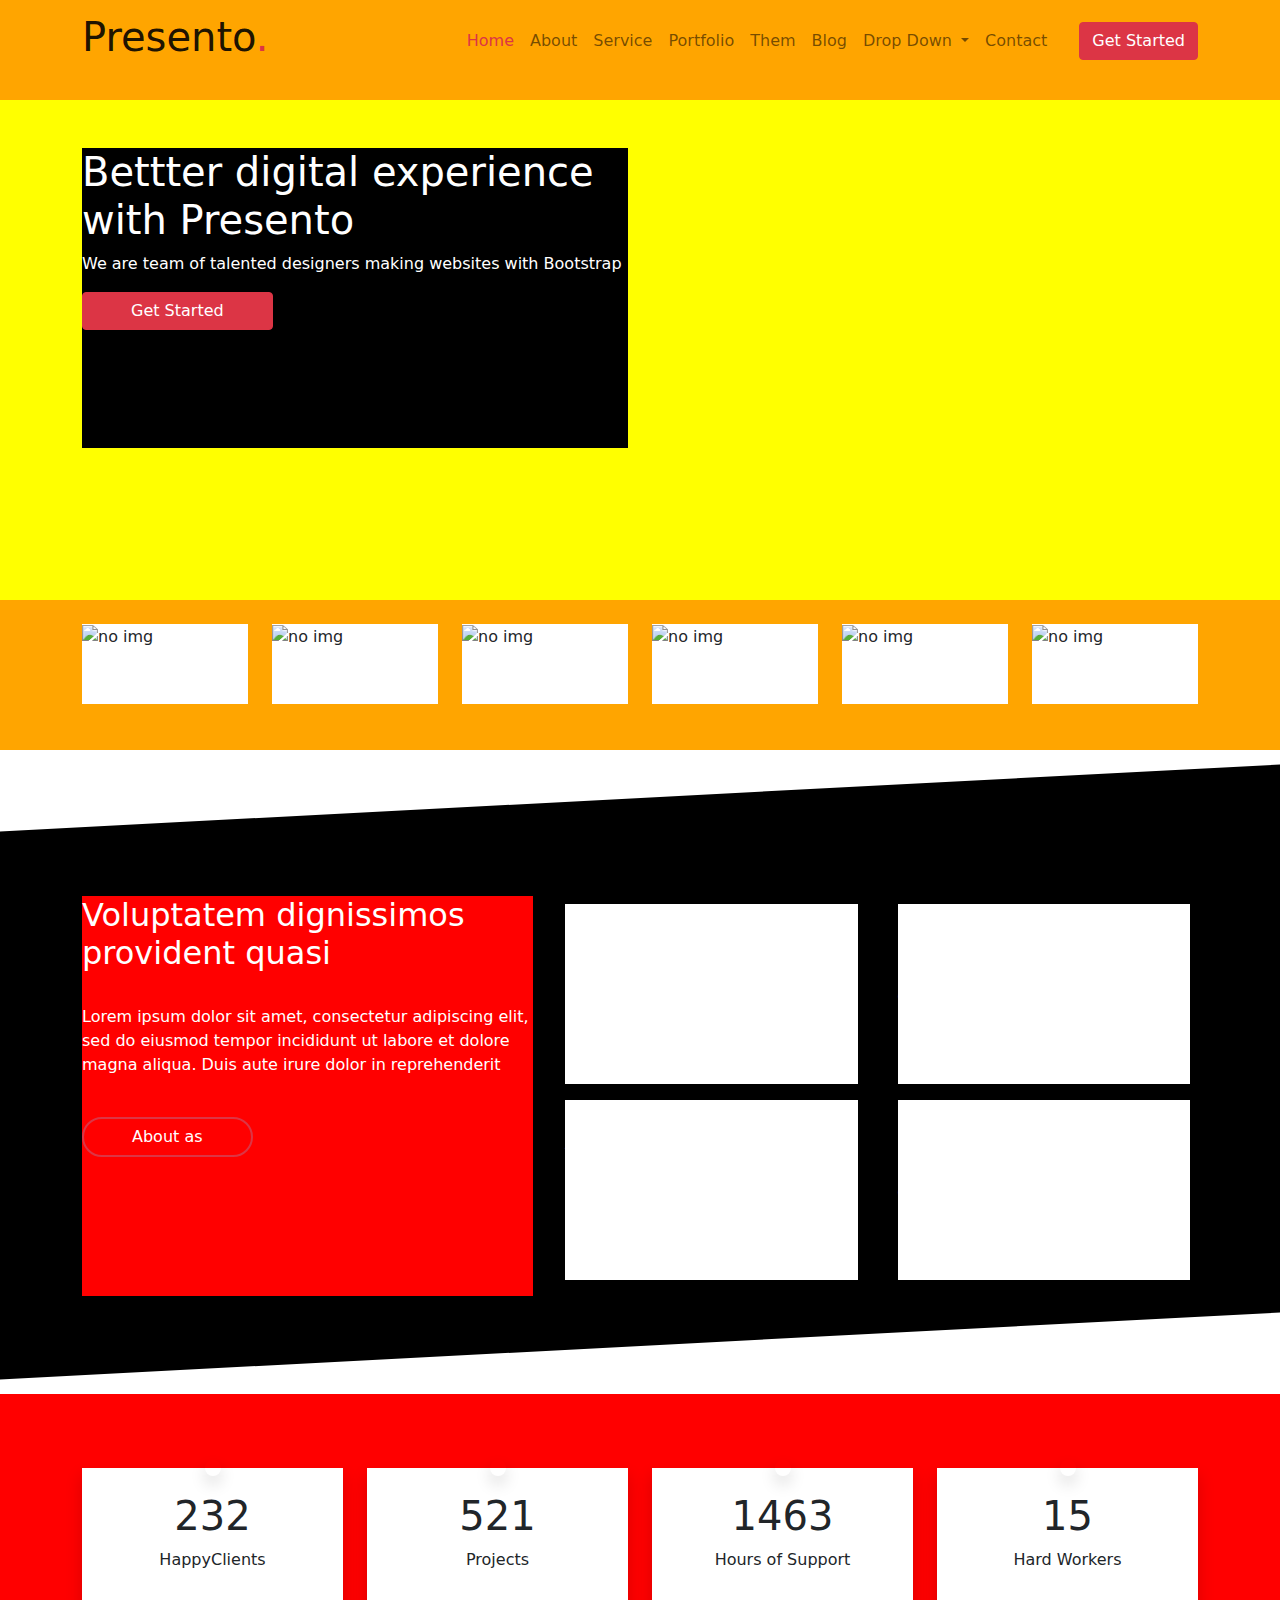
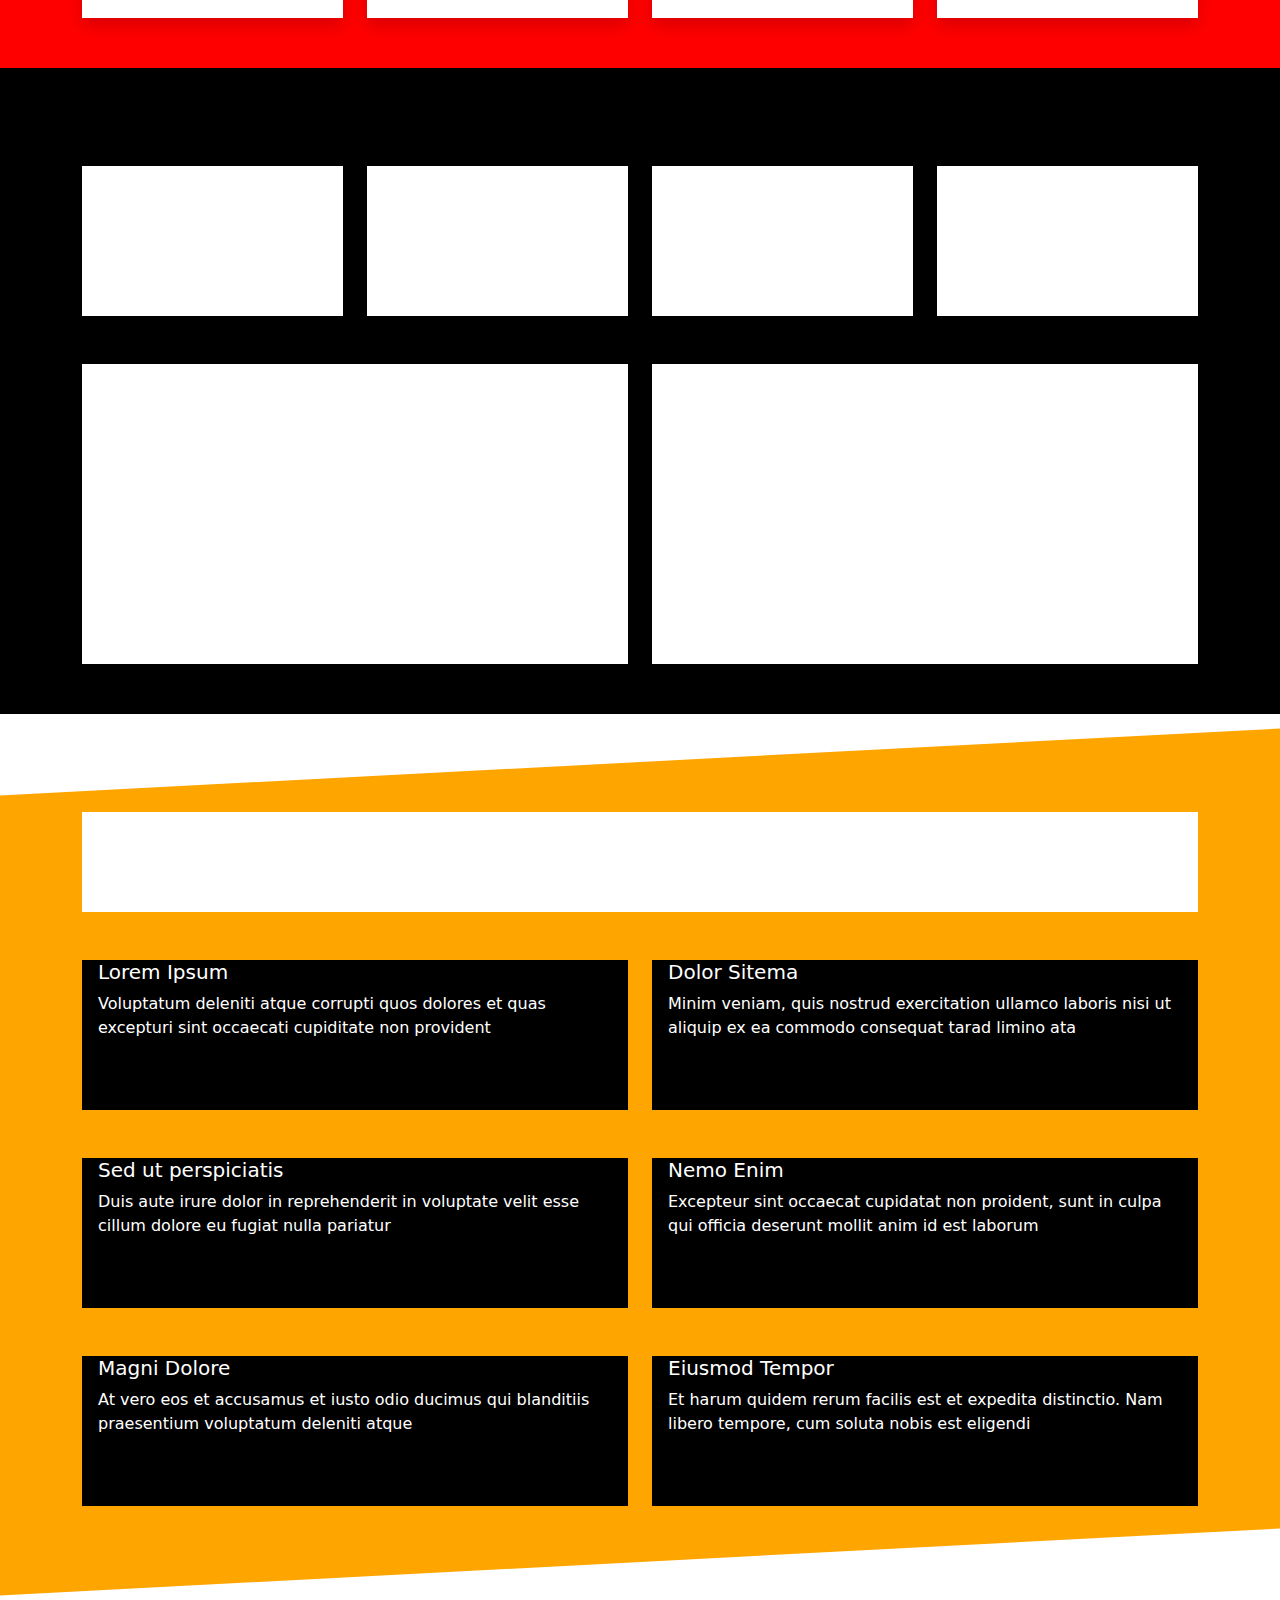
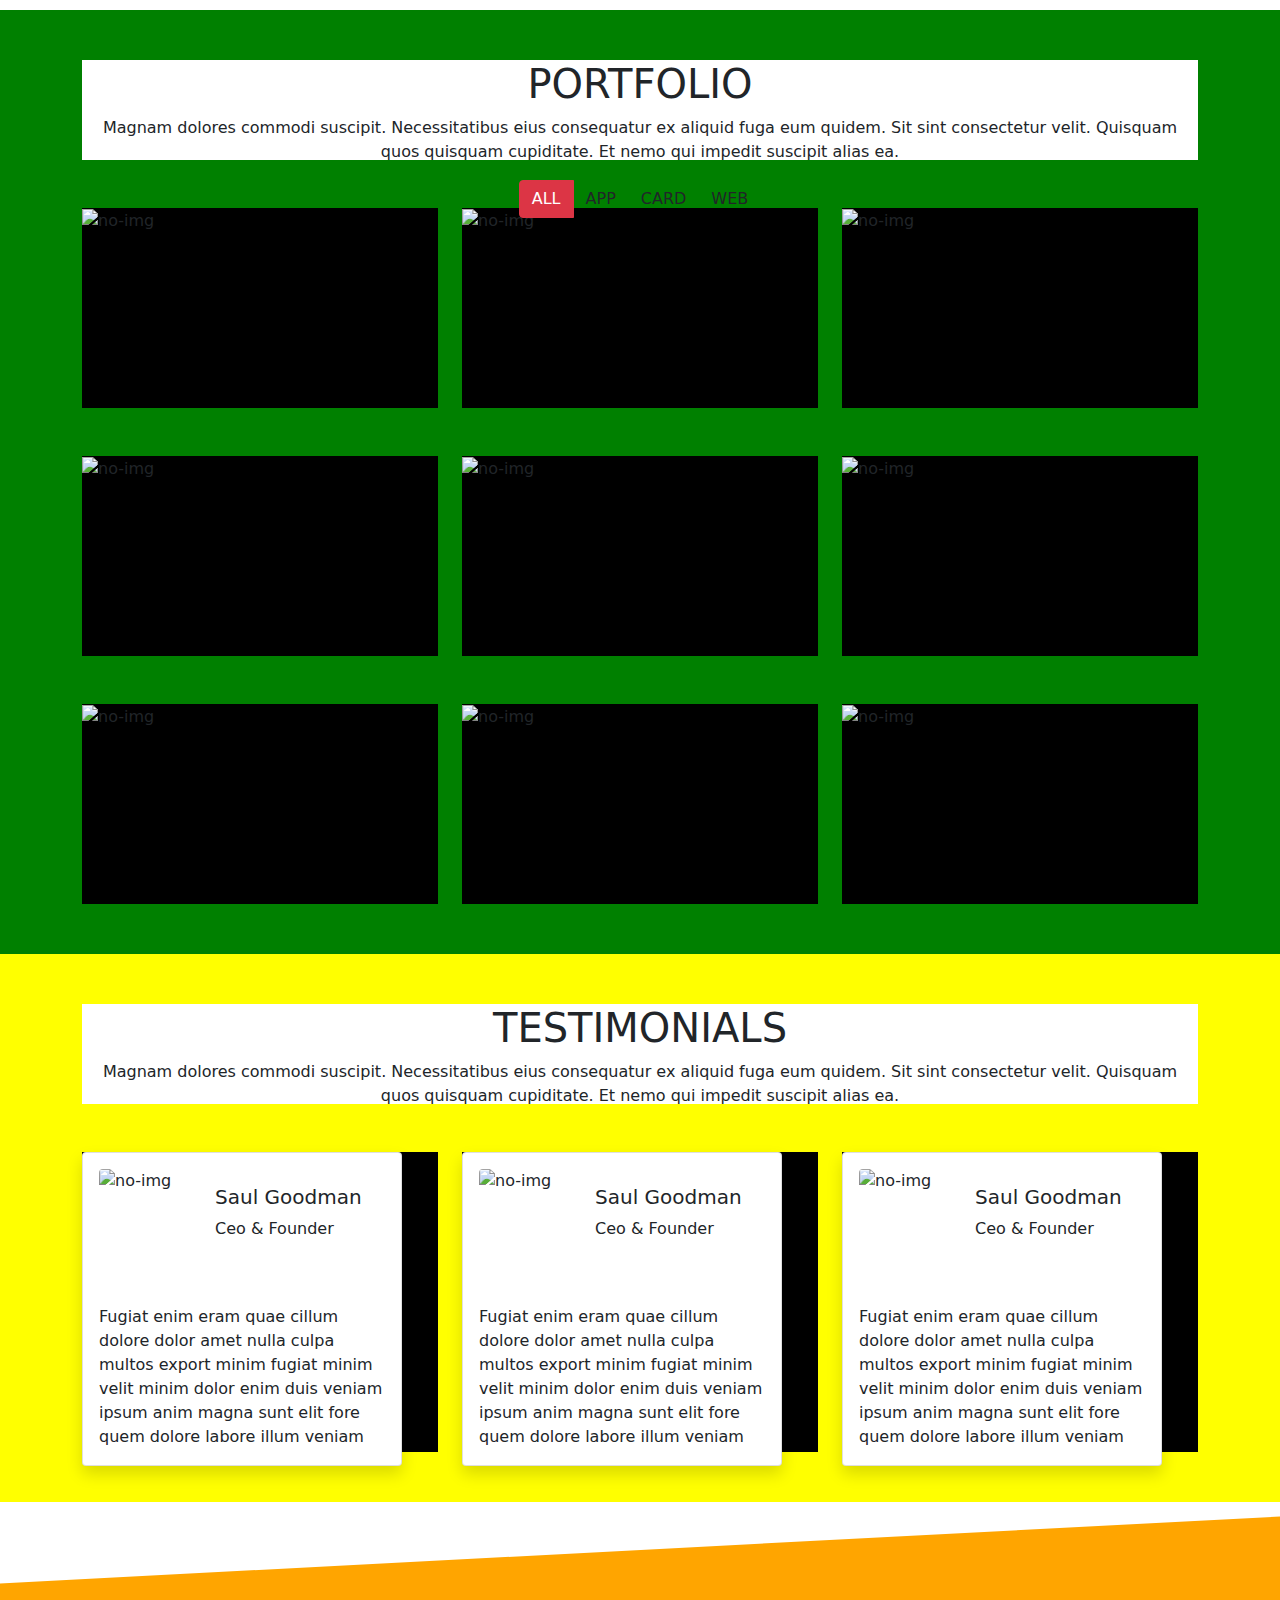
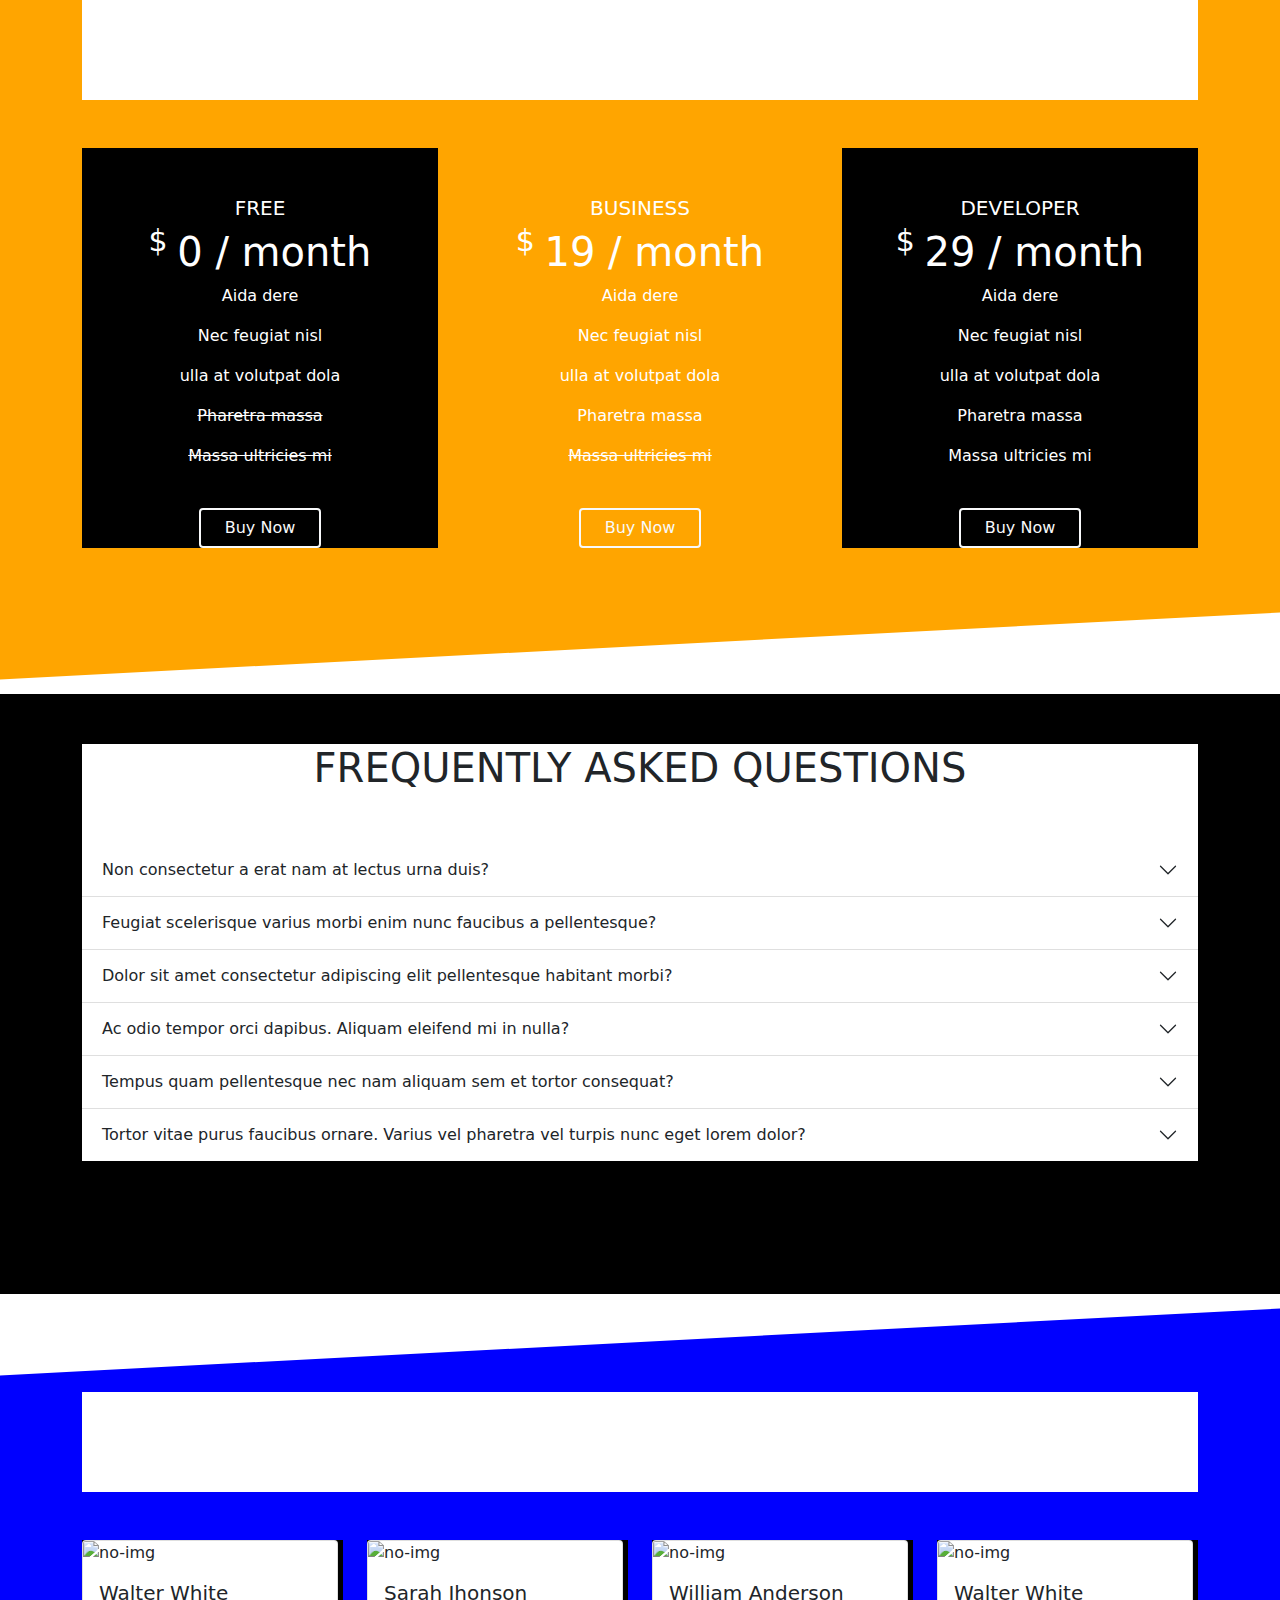
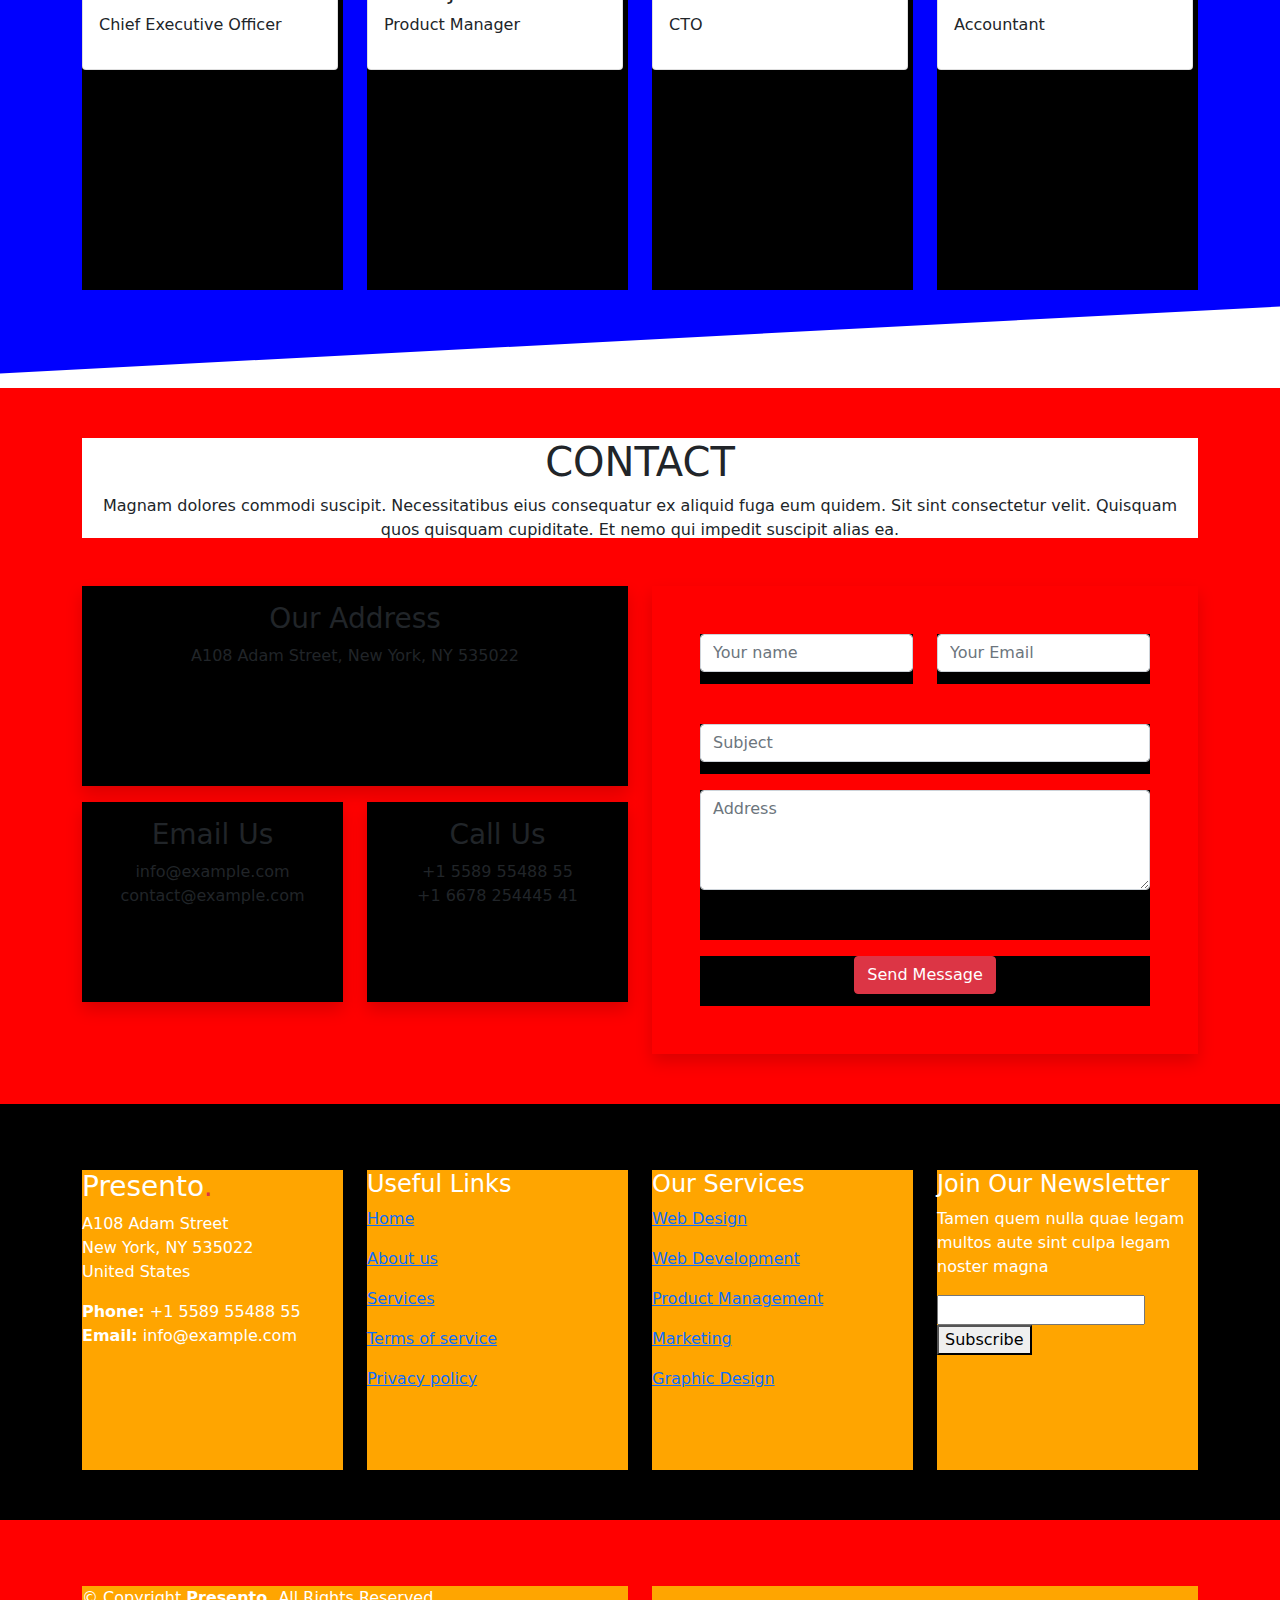
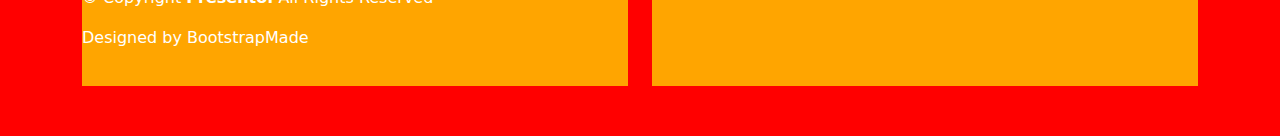
==== commit c4fb74d1: "Update index.html" ====
--- a/index.html
+++ b/index.html
@@ -6,33 +6,64 @@
 		<title>Presento</title>
 		<link rel="stylesheet" type="text/css" href="css/bootstrap.min.css">
 		<link rel="stylesheet" href="layout.css">
-		
+		<link rel="preconnect" href="https://fonts.googleapis.com">
+		<link rel="preconnect" href="https://fonts.gstatic.com" crossorigin>
+		<link href="https://fonts.googleapis.com/css2?family=Alegreya+Sans:ital,wght@0,100;0,300;0,400;0,500;0,700;0,800;1,100;1,300;1,400;1,500;1,700;1,800&family=Poppins:ital,wght@0,100;0,200;0,300;0,400;0,500;0,600;0,700;0,800;1,100;1,200;1,300;1,400;1,500;1,600;1,700;1,800&family=Raleway:ital,wght@0,600;0,700;1,500;1,600;1,700;1,800&display=swap" rel="stylesheet">
+		<script src="https://code.iconify.design/iconify-icon/1.0.2/iconify-icon.min.js"></script>
 		</head>
 		<body>
 		
 					 <!------------header start------------->
 			<section class="header">
-				<div class="container">
-					<div class="row">
-						<div class="col-lg-3 col-sm-3 col-3">
-							 <div class=" hed-con">
-							 
-							 </div>
-						</div>
-						<div class="col-lg-6 col-sm-6 col-6">
-							 <div class=" hed-list">
-							 
-							 </div>
-						</div>
-						<div class="col-lg-3 col-sm-3 col-3">
-							 <div class=" hed-btn">
-							 
-							 </div>
-						</div>
-										
-				
-					</div>
-				</div>
+				<nav class="navbar navbar-expand-lg navbar-light">
+				  <div class="container">
+					<a class="navbar-brand" href="#"><h1>Presento<span class="text-danger">.</span></h1></a>
+				   
+					<div class="collapse navbar-collapse justify-content-end" id="navbarNav">
+					  <ul class="navbar-nav">
+						<li class="nav-item">
+						  <a class="nav-link active text-danger" href="#">Home</a>
+						</li>
+						 <li class="nav-item">
+						  <a class="nav-link" href="#">About</a>
+						</li>
+						<li class="nav-item">
+						  <a class="nav-link" href="#">Service</a>
+						</li>
+						<li class="nav-item">
+						  <a class="nav-link" href="#">Portfolio</a>
+						</li>
+						<li class="nav-item">
+						  <a class="nav-link" href="#">Them</a>
+						</li>
+						<li class="nav-item">
+						  <a class="nav-link" href="#">Blog</a>
+						</li>
+						<li class="nav-item dropdown">
+						  <a class="nav-link dropdown-toggle" href="#" id="navbarDropdownMenuLink" role="button" data-bs-toggle="dropdown" aria-expanded="false">
+							Drop Down
+						  </a>
+						  <ul class="dropdown-menu" aria-labelledby="navbarDropdownMenuLink">
+							<li><a class="dropdown-item" href="#"> Dropdown1</a></li>
+							<li><a class="dropdown-item" href="#"> Dropdown</a></li>
+							<li><a class="dropdown-item" href="#"> Dropdown2</a></li>
+							 <li><a class="dropdown-item" href="#"> Dropdown3</a></li>
+							<li><a class="dropdown-item" href="#"> Dropdown4</a></li>
+						  </ul>
+						</li>
+						<li class="nav-item">
+						  <a class="nav-link" href="#">Contact</a>
+						</li>
+					  </ul>
+					</div>
+					<div>
+					<button type="button" class="btn btn-danger ms-4">Get Started</button>
+					 <button class="navbar-toggler " type="button" data-bs-toggle="collapse" data-bs-target="#navbarNav" aria-controls="navbarNav" aria-expanded="false" aria-label="Toggle navigation">
+					  <span class="navbar-toggler-icon"></span>
+					</button>
+					</div>
+				  </div>
+				</nav>
 			</section>
 			
 			<!----header end-------------->
@@ -42,8 +73,10 @@
 				<div class="container">
 					<div class="row">
 						<div class="col-lg-6 col-sm-12 col-12 pt-5">
-							 <div class=" bg-content">
-							 
+							 <div class=" bg-content text-white">
+								<h1>Bettter digital experience with Presento</h1>
+								<p>We are team of talented designers making websites with Bootstrap</p>
+								<button type="button" class="btn btn-danger px-5">Get Started</button>
 							 </div>
 						</div>
 					</div>
@@ -58,13 +91,45 @@
 			<section class="icon">
 				<div class="container">
 					<div class="row">
-								<div class="col-lg-2 col-sm-3 col-6 pt-4"><div class="icon-list"></div></div>
-								<div class="col-lg-2 col-sm-3 col-6 pt-4"><div class="icon-list"></div></div>
-								<div class="col-lg-2 col-sm-3  d-none d-sm-block pt-4"><div class="icon-list"></div></div>
-								<div class="col-lg-2 col-sm-3  d-none d-sm-block pt-4"><div class="icon-list"></div></div>
-								<div class="col-lg-2 d-none  d-lg-block pt-4"><div class="icon-list"></div></div>
-								<div class="col-lg-2 d-none  d-lg-block pt-4"><div class="icon-list"></div></div>
-					</div>
+								<div class="col-lg-2 col-sm-3 col-6 pt-4">
+									<div class="icon-list">
+										<img src="client-1.png" alt="no img">
+									</div>
+								</div>
+								<div class="col-lg-2 col-sm-3 col-6 pt-4">
+									<div class="icon-list">
+										<img src="client-2.png" alt="no img">
+									</div>
+								</div>
+								<div class="col-lg-2 col-sm-3  d-none d-sm-block pt-4">
+									<div class="icon-list">
+										<img src="client-3.png" alt="no img">
+									</div>
+								</div>
+								<div class="col-lg-2 col-sm-3  d-none d-sm-block pt-4">
+									<div class="icon-list">
+										<img src="client-4.png" alt="no img">
+									</div>
+								</div>
+								<div class="col-lg-2 d-none  d-lg-block pt-4">
+									<div class="icon-list">
+										<img src="client-5.png" alt="no img">
+									</div>
+								</div>
+								<div class="col-lg-2 d-none  d-lg-block pt-4">
+									<div class="icon-list">
+										<img src="client-6.png" alt="no img">
+									</div>
+								</div>
+					</div>
+					<div class="circle"> 
+					<span class="active"></span>
+					<span></span>
+					<span></span>
+					<span></span>
+					<span></span>
+					<span></span>
+				</div>
 				</div>
 			</section>
 			
@@ -79,23 +144,49 @@
 				    <div class="row">
 				   
 						<div class="col-lg-5 col-sm-12  col-12">
-						<div class="about-itm mt-5"></div>
+							<div class="about-itm mt-5 text-white">
+								<h2>Voluptatem dignissimos provident quasi</h2>
+								<br>
+								
+								<p>Lorem ipsum dolor sit amet, consectetur adipiscing elit, sed do eiusmod tempor incididunt ut labore et dolore magna aliqua. Duis aute irure dolor in reprehenderit</p>
+								<br>
+								<button type="button" class="btn btn-outline-danger border-2 text-white rounded-pill px-5">About as</button>
+							
+							</div>
 						</div> 
 						<div class="col-lg-7 col-sm-12 col-12 mt-5">
 							
 								<div class="row">
 							
 									<div class="col-lg-6 col-sm-6 col-12">
-										<div class="about-icon m-2"></div>
+										<div class="about-icon text-white m-2">
+											<iconify-icon icon="bx:receipt" style="color: red;" width="40"></iconify-icon>
+											<h5>Corporis voluptates sit</h5>
+											<p>Consequuntur sunt aut quasi enim aliquam quae harum pariatur laboris nisi ut aliquip</p>
+										</div>
 									</div>
 									<div class="col-lg-6 col-sm-6 col-12">
-										<div class="about-icon m-2"></div>
+										<div class="about-icon text-white m-2">
+											<iconify-icon icon="ph:cube" style="color: red;" width="40"></iconify-icon>
+											<h5>Ullamco laboris nisi</h5>
+											<p>Excepteur sint occaecat cupidatat non proident, sunt in culpa qui officia deserunt</p>
+										</div>
 									</div>
 									<div class="col-lg-6 col-sm-6 col-12">
-										<div class="about-icon m-2"></div>
+										<div class="about-icon text-white m-2">
+											<iconify-icon icon="mdi:images-outline" style="color: red;" width="40"></iconify-icon>
+											<h5>Labore consequatur</h5>
+											<p>Aut suscipit aut cum nemo deleniti aut omnis. Doloribus ut maiores omnis facere</p>
+										
+										</div>
 									</div>
 									<div class="col-lg-6 col-sm-6 col-12">
-										<div class="about-icon m-2"></div>
+										<div class="about-icon text-white m-2">
+											<iconify-icon icon="material-symbols:shield-outline-rounded" style="color: red;" width="40"></iconify-icon>
+											<h5>Beatae veritatis</h5>
+											<p>Expedita veritatis consequuntur nihil tempore laudantium vitae denat pacta</p>
+										
+										</div>
 									</div>
 								  </div>
 								</div>
@@ -117,10 +208,35 @@
 				<div class="container">
 				
 				  <div class="row">
-						<div class="col-lg-3 col-sm-6 col-3"><div class="num-icon mt-4"></div></div>
-						<div class="col-lg-3 col-sm-6 col-3"><div class="num-icon mt-4"></div></div>
-						<div class="col-lg-3 col-sm-6 col-3"><div class="num-icon mt-4"></div></div>
-						<div class="col-lg-3 col-sm-6 col-3"><div class="num-icon mt-4"></div></div>
+						<div class="col-lg-3 col-sm-6 col-3">
+							<div class="num-icon position-relative shadow text-center p-4 mt-4">
+								<iconify-icon icon="mdi:emoji-happy-outline" class="position-absolute top-0 start-50 translate-middle shadow p-2 rounded-circle" style="color: red;" width="30"></iconify-icon>
+								<h1>232</h1>
+								<p>HappyClients</p>
+							</div>
+						</div>
+						<div class="col-lg-3 col-sm-6 col-3">
+							<div class="num-icon position-relative shadow text-center p-4 mt-4">
+								<iconify-icon icon="bi:journal-richtext" class="position-absolute top-0 start-50 translate-middle shadow p-2 rounded-circle" style="color: red;" width="30"></iconify-icon>
+								<h1>521</h1>
+								<p>Projects</p>
+							</div>
+						</div>
+						<div class="col-lg-3 col-sm-6 col-3">
+							<div class="num-icon position-relative shadow text-center p-4 mt-4">
+							<iconify-icon icon="material-symbols:headset-mic" class="position-absolute top-0 start-50 translate-middle shadow p-2 rounded-circle" style="color: red;" width="30"></iconify-icon>
+							<h1>1463</h1>
+							<p>Hours of Support</p>
+							</div>
+						</div>
+						<div class="col-lg-3 col-sm-6 col-3">
+							<div class="num-icon position-relative shadow text-center p-4 mt-4">
+								<iconify-icon icon="bi:people" class="position-absolute top-0 start-50 translate-middle shadow p-2 rounded-circle" style="color: red;" width="30"></iconify-icon>
+								<h1>15</h1>
+							    <p>Hard Workers</p>
+							</div>
+						</div>
+						
 				  </div>
 				</div>
 			</section>
@@ -160,17 +276,75 @@
 			<section class="services mt-5">
 				<div class="container">
 				
-				<div class="sec-title">
-				
-				</div>
-				
-				  <div class="row">
-						<div class="col-lg-6 col-sm-6"><div class="sec-icon  mt-5"></div></div>
-						<div class="col-lg-6 col-sm-6"><div class="sec-icon mt-5"></div></div>
-						<div class="col-lg-6 col-sm-6"><div class="sec-icon mt-5"></div></div>
-						<div class="col-lg-6 col-sm-6"><div class="sec-icon  mt-5"></div></div>
-						<div class="col-lg-6 col-sm-6"><div class="sec-icon mt-5"></div></div>
-						<div class="col-lg-6 col-sm-6"><div class="sec-icon  mt-5"></div></div>
+					<div class="sec-title text-white text-center">
+						<h1>SERVICES</h1>
+						
+						<p>SERVICES
+Magnam dolores commodi suscipit. Necessitatibus eius consequatur ex aliquid fuga eum quidem. Sit sint consectetur velit. Quisquam quos quisquam cupiditate. Et nemo qui impedit suscipit alias ea.</p>
+					</div>
+					
+				  <div class="row">
+						<div class="col-lg-6 col-sm-6 ">
+							<div class="sec-icon text-white  text-decoration-none; mt-5">
+									<iconify-icon icon="ph:briefcase"  style="color: red;" width="40"></iconify-icon>
+								<div class="sec-con mx-3">
+									
+									<h5>Lorem Ipsum</h5>
+									<p>Voluptatum deleniti atque corrupti quos dolores et quas excepturi sint occaecati cupiditate non provident</p>
+								</div>
+							</div>
+						</div>
+						<div class="col-lg-6 col-sm-6">
+							<div class="sec-icon text-white text-decoration-none; mt-5">
+								<iconify-icon icon="bi:card-checklist" style="color: red;" width="40"></iconify-icon>
+								<div class="sec-con mx-3">
+
+									<h5>Dolor Sitema</h5>
+									<p>Minim veniam, quis nostrud exercitation ullamco laboris nisi ut aliquip ex ea commodo consequat tarad limino ata</p>
+								</div>
+							</div>
+						</div>
+						<div class="col-lg-6 col-sm-6">
+							<div class="sec-icon text-white mt-5">
+							<iconify-icon icon="mingcute:chart-bar-line" style="color: red;" width="40"></iconify-icon>
+								<div class="sec-con mx-3">
+									
+									
+									<h5>Sed ut perspiciatis</h5>
+									<p>Duis aute irure dolor in reprehenderit in voluptate velit esse cillum dolore eu fugiat nulla pariatur</p>
+								</div>
+							</div>
+						</div>
+						<div class="col-lg-6 col-sm-6">
+							<div class="sec-icon text-white  mt-5">
+							<iconify-icon icon="bi:binoculars" style="color: red;" width="40"></iconify-icon>
+								<div class="sec-con mx-3">
+									
+									<h5>Nemo Enim</h5>
+									<p>Excepteur sint occaecat cupidatat non proident, sunt in culpa qui officia deserunt mollit anim id est laborum</p>
+								</div>
+							</div>
+						</div>
+						<div class="col-lg-6 col-sm-6">
+							<div class="sec-icon text-white mt-5">
+							<iconify-icon icon="bi:brightness-high" style="color: red;" width="40"></iconify-icon>
+								<div class="sec-con mx-3">
+									
+									<h5>Magni Dolore</h5>
+									<p>At vero eos et accusamus et iusto odio ducimus qui blanditiis praesentium voluptatum deleniti atque</p>
+								</div>
+							</div>
+						</div>
+						<div class="col-lg-6 col-sm-6">
+							<div class="sec-icon text-white mt-5">
+							<iconify-icon icon="bi:calendar4-week" style="color: red;" width="40"></iconify-icon>
+								<div class="sec-con mx-3">
+									
+									<h5>Eiusmod Tempor</h5>
+									<p>Et harum quidem rerum facilis est et expedita distinctio. Nam libero tempore, cum soluta nobis est eligendi</p>
+								</div>
+							</div>
+						</div>
 				  </div>
 				  
 				 
@@ -187,20 +361,65 @@
 			<section class="portfolio mt-5">
 				<div class="container">
 				
-				<div class="port-title">
-				
-				</div>
-				
-				  <div class="row">
-						<div class="col-lg-4 col-sm-6"><div class="port-img  mt-5"></div></div>
-						<div class="col-lg-4 col-sm-6"><div class="port-img mt-5"></div></div>
-						<div class="col-lg-4 col-sm-6"><div class="port-img mt-5"></div></div>
-						<div class="col-lg-4 col-sm-6"><div class="port-img  mt-5"></div></div>
-						<div class="col-lg-4 col-sm-6"><div class="port-img mt-5"></div></div>
-						<div class="col-lg-4 col-sm-6"><div class="port-img  mt-5"></div></div>
-						<div class="col-lg-4 col-sm-6"><div class="port-img  mt-5"></div></div>
-						<div class="col-lg-4 col-sm-6"><div class="port-img mt-5"></div></div>
-						<div class="col-lg-4 col-sm-6"><div class="port-img  mt-5"></div></div>
+				<div class="port-title text-center">
+					<h1>PORTFOLIO</h1>
+					<p>Magnam dolores commodi suscipit. Necessitatibus eius consequatur ex aliquid fuga eum quidem. Sit sint consectetur velit. Quisquam quos quisquam cupiditate. Et nemo qui impedit suscipit alias ea.</p>
+					<div class="btn-group" role="group" aria-label="Basic outlined example">
+					  <button type="button" class="btn btn-outline-danger active">ALL</button>
+					  <button type="button" class="btn btn-outline-none">APP</button>
+					  <button type="button" class="btn btn-outline-none">CARD</button>
+					  <button type="button" class="btn btn-outline-none">WEB</button>
+					</div>
+				</div>
+				
+				  <div class="row">
+						<div class="col-lg-4 col-sm-6">
+							<div class="port-img  mt-5">
+								<img src="portfolio-1.jpg" alt="no-img">
+								<div class="img-"></div>
+							</div>
+						</div>
+						<div class="col-lg-4 col-sm-6">
+							<div class="port-img  mt-5">
+								<img src="portfolio-2.jpg" alt="no-img">
+							</div>
+						</div>
+						<div class="col-lg-4 col-sm-6">
+							<div class="port-img  mt-5">
+								<img src="portfolio-3.jpg" alt="no-img">
+							</div>
+						</div>
+						<div class="col-lg-4 col-sm-6">
+							<div class="port-img  mt-5">
+							<img src="portfolio-4.jpg" alt="no-img">
+							</div>
+						</div>
+						<div class="col-lg-4 col-sm-6">
+							<div class="port-img  mt-5">
+								<img src="portfolio-5.jpg" alt="no-img">
+							</div>
+						</div>
+						<div class="col-lg-4 col-sm-6">
+							<div class="port-img  mt-5">
+								<img src="portfolio-6.jpg" alt="no-img">
+							</div>
+						</div>
+						<div class="col-lg-4 col-sm-6">
+							<div class="port-img  mt-5">
+								<img src="portfolio-7.jpg" alt="no-img">
+							</div>
+						</div>
+						<div class="col-lg-4 col-sm-6">
+							<div class="port-img  mt-5">
+								<img src="portfolio-8.jpg" alt="no-img">
+							</div>
+						</div>
+						<div class="col-lg-4 col-sm-6">
+							<div class="port-img  mt-5">
+								<img src="portfolio-9.jpg" alt="no-img">
+							</div>
+						</div>
+						
 				  </div>
 				  
 				 
@@ -216,14 +435,71 @@
 			<section class="TESTIMONIALS">
 				<div class="container">
 				
-				<div class="test-title">
-				
-				</div>
-				
-				  <div class="row">
-						<div class="col-lg-4 col-sm-12"><div class="test-img  mt-5"></div></div>
-						<div class="col-lg-4 col-sm-4 d-none d-lg-block"><div class="test-img mt-5"></div></div>
-						<div class="col-lg-4 col-sm-4 d-none d-lg-block"><div class="test-img mt-5"></div></div>
+				<div class="test-title text-center">
+					<h1>TESTIMONIALS</h1>
+					<p>Magnam dolores commodi suscipit. Necessitatibus eius consequatur ex aliquid fuga eum quidem. Sit sint consectetur velit. Quisquam quos quisquam cupiditate. Et nemo qui impedit suscipit alias ea.</p>
+				</div>
+				
+				  <div class="row">
+						<div class="col-lg-4 col-sm-12">
+							<div class="test-img mt-5">
+								<div class="card shadow" style="width:20rem;">
+									<div class="card-body d-flex">
+									
+										<img src="testimonials-1.jpg" class="rounded" width="100px" height="100px" alt="no-img">
+									
+									<div class="card-contact m-3">
+									<h5>Saul Goodman</h5>
+									<p>Ceo & Founder</p>
+									</div>
+									</div>
+								 <div class="card-body">
+									<p class="card-text"> <iconify-icon icon="clarity:block-quote-line" style="color:#fceaea;" width="30"></iconify-icon>Fugiat enim eram quae cillum dolore dolor amet nulla culpa multos export minim fugiat minim velit minim dolor enim duis veniam ipsum anim magna sunt elit fore quem dolore labore illum veniam<iconify-icon icon="mingcute:quote-right-fill" style="color:#fceaea;" width="25"></iconify-icon></p>
+								  </div>
+								</div>
+							</div>
+						</div>
+						<div class="col-lg-4 col-sm-4 d-none d-lg-block">
+							<div class="test-img mt-5">
+								<div class="test-img mt-5">
+								<div class="card shadow" style="width:20rem;">
+									<div class="card-body d-flex">
+									
+										<img src="testimonials-3.jpg" class="rounded" width="100px" height="100px" alt="no-img">
+									
+									<div class="card-contact m-3">
+									<h5>Saul Goodman</h5>
+									<p>Ceo & Founder</p>
+									</div>
+									</div>
+								 <div class="card-body">
+									<p class="card-text"> <iconify-icon icon="clarity:block-quote-line" style="color:#fceaea;" width="30"></iconify-icon>Fugiat enim eram quae cillum dolore dolor amet nulla culpa multos export minim fugiat minim velit minim dolor enim duis veniam ipsum anim magna sunt elit fore quem dolore labore illum veniam<iconify-icon icon="mingcute:quote-right-fill" style="color:#fceaea;" width="25"></iconify-icon></p>
+								  </div>
+								</div>
+							</div>
+							
+							</div>
+						</div>
+						<div class="col-lg-4 col-sm-4 d-none d-lg-block">
+							<div class="test-img mt-5">
+								<div class="test-img mt-5">
+								<div class="card shadow" style="width:20rem;">
+									<div class="card-body d-flex">
+									
+										<img src="testimonials-2.jpg" class="rounded" width="100px" height="100px" alt="no-img">
+									
+									<div class="card-contact m-3">
+									<h5>Saul Goodman</h5>
+									<p>Ceo & Founder</p>
+									</div>
+									</div>
+								 <div class="card-body">
+									<p class="card-text"><iconify-icon icon="clarity:block-quote-line" style="color:#fceaea;" width="30"></iconify-icon> Fugiat enim eram quae cillum dolore dolor amet nulla culpa multos export minim fugiat minim velit minim dolor enim duis veniam ipsum anim magna sunt elit fore quem dolore labore illum veniam <iconify-icon icon="mingcute:quote-right-fill" style="color:#fceaea;" width="25"></iconify-icon></p>
+								  </div>
+								</div>
+							</div>
+							</div>
+						</div>
 						
 				  </div>
 				  
@@ -240,19 +516,65 @@
 			<section class="pricing mt-5">
 				<div class="container">
 				
-				<div class="pric-title">
-				
-				</div>
-				
-				  <div class="row">
-						<div class="col-lg-4 col-sm-6"><div class="pric-img  mt-5"></div></div>
-						<div class="col-lg-4 col-sm-6"><div class="pric-img mt-5"></div></div>
-						<div class="col-lg-4 col-sm-6"><div class="pric-img mt-5"></div></div>
-						
-				  </div>
-				  
+						<div class="pric-title text-white text-center">
+							<h1>PRICING</h1>
+							<p>Magnam dolores commodi suscipit. Necessitatibus eius consequatur ex aliquid fuga eum quidem. Sit sint consectetur velit. Quisquam quos quisquam cupiditate. Et nemo qui impedit suscipit alias ea.</p>
+						</div>
+				
+				  <div class="row">
+						<div class="col-lg-4 col-sm-6">
+							<div class="pric-img text-center p-5 text-white mt-5">
+								
+								  
+									<h5>FREE</h5>
+									 <h1><span><sup> $ </sup> 0</span><span class="head-tit"> / month</span></h1>
+									 <p>Aida dere</p>
+									 <p>Nec feugiat nisl</p>
+									 <p>ulla at volutpat dola</p>
+									 <p><del>Pharetra massa</del></p>
+								     <p><del>Massa ultricies mi</del></p>
+									 <br>
+									 <button type="button" class="btn btn-outline-light px-4 border-2 ">Buy Now</button>
+																			
+								  </div>
+								</div>
+							
+					
+						<div class="col-lg-4 col-sm-6">
+							<div class="pric1-img text-center p-5 text-white bg-#e03a3c mt-5">
+								
+									<h5>BUSINESS</h5>
+									 <h1><span><sup> $ </sup>19</span><span class="head-tit"> / month</span></h1>
+									 <p>Aida dere</p>
+									 <p>Nec feugiat nisl</p>
+									 <p>ulla at volutpat dola</p>
+									 <p>Pharetra massa</p>
+								     <p><del>Massa ultricies mi</del></p>
+									 <br>
+									 <button type="button" class="btn btn-outline-light px-4 border-2">Buy Now</button>
+											
+							</div>
+						</div>
+						<div class="col-lg-4 col-sm-6">
+						<div class="pric-img text-center p-5 text-white mt-5">
+							
+								<h5>DEVELOPER</h5>
+									 <h1><span><sup> $ </sup>29</span><span class="head-tit"> / month</span></h1>
+									 <p>Aida dere</p>
+									 <p>Nec feugiat nisl</p>
+									 <p>ulla at volutpat dola</p>
+									 <p>Pharetra massa</p>
+								     <p>Massa ultricies mi</p>
+									 <br>
+									<button type="button" class="btn btn-outline-light px-4 border-2">Buy Now</button>
+														
+							</div>
+						</div>
+				</div>		
 				 
-				</div>
+				 </div>
+				 
+				
 			</section>
 			
 			
@@ -264,17 +586,81 @@
 			<section class="qustion mt-5">
 				<div class="container">
 				
-				<div class="qust-title">
-				
-				</div>
-				
-				  <div class="row">
-						<div class="col-lg-12 col-sm-12"><div class="qust-con  mt-3"></div></div>
+				<div class="qust-title text-center">
+					<h1>FREQUENTLY ASKED QUESTIONS</h1>
+				</div>
+				
+				  <div class="row">
+						<!--<div class="col-lg-12 col-sm-12"><div class="qust-con  mt-3"></div></div>
 						<div class="col-lg-12 col-sm-12"><div class="qust-con mt-3"></div></div>
 						<div class="col-lg-12 col-sm-12"><div class="qust-con mt-3"></div></div>
 						<div class="col-lg-12 col-sm-12"><div class="qust-con  mt-3"></div></div>
 						<div class="col-lg-12 col-sm-12"><div class="qust-con mt-3"></div></div>
 						<div class="col-lg-12 col-sm-12"><div class="qust-con mt-3"></div></div>
+						-->
+						<div class="accordion accordion-flush" id="accordionFlushExample">
+  <div class="accordion-item">
+    <h2 class="accordion-header" id="flush-heading1">
+      <button class="accordion-button collapsed" type="button" data-bs-toggle="collapse" data-bs-target="#flush-collapseOne" aria-expanded="false" aria-controls="flush-collapseOne">
+        Non consectetur a erat nam at lectus urna duis?
+      </button>
+    </h2>
+    <div id="flush-collapseOne" class="accordion-collapse collapse" aria-labelledby="flush-headingOne" data-bs-parent="#accordionFlushExample">
+      <div class="accordion-body">Feugiat pretium nibh ipsum consequat. Tempus iaculis urna id volutpat lacus laoreet non curabitur gravida. Venenatis lectus magna fringilla urna porttitor rhoncus dolor purus non.</div>
+    </div>
+  </div>
+  <div class="accordion-item">
+    <h2 class="accordion-header" id="flush-heading2">
+      <button class="accordion-button collapsed" type="button" data-bs-toggle="collapse" data-bs-target="#flush-collapseTwo" aria-expanded="false" aria-controls="flush-collapseTwo">
+        Feugiat scelerisque varius morbi enim nunc faucibus a pellentesque?
+      </button>
+    </h2>
+    <div id="flush-collapseTwo" class="accordion-collapse collapse" aria-labelledby="flush-headingTwo" data-bs-parent="#accordionFlushExample">
+      <div class="accordion-body">Dolor sit amet consectetur adipiscing elit pellentesque habitant morbi. Id interdum velit laoreet id donec ultrices. Fringilla phasellus faucibus scelerisque eleifend donec pretium. Est pellentesque elit ullamcorper dignissim. Mauris ultrices eros in cursus turpis massa tincidunt dui.</div>
+    </div>
+  </div>
+  <div class="accordion-item">
+    <h2 class="accordion-header" id="flush-heading3">
+      <button class="accordion-button collapsed" type="button" data-bs-toggle="collapse" data-bs-target="#flush-collapseThree" aria-expanded="false" aria-controls="flush-collapseThree">
+        Dolor sit amet consectetur adipiscing elit pellentesque habitant morbi?
+      </button>
+    </h2>
+    <div id="flush-collapseThree" class="accordion-collapse collapse" aria-labelledby="flush-headingThree" data-bs-parent="#accordionFlushExample">
+      <div class="accordion-body">Eleifend mi in nulla posuere sollicitudin aliquam ultrices sagittis orci. Faucibus pulvinar elementum integer enim. Sem nulla pharetra diam sit amet nisl suscipit. Rutrum tellus pellentesque eu tincidunt. Lectus urna duis convallis convallis tellus. Urna molestie at elementum eu facilisis sed odio morbi quis</div>
+    </div>
+  </div>
+  <div class="accordion-item">
+    <h2 class="accordion-header" id="flush-heading4">
+      <button class="accordion-button collapsed" type="button" data-bs-toggle="collapse" data-bs-target="#flush-collapse4" aria-expanded="false" aria-controls="flush-collapseTwo">
+        Ac odio tempor orci dapibus. Aliquam eleifend mi in nulla?
+      </button>
+    </h2>
+    <div id="flush-collapse4" class="accordion-collapse collapse" aria-labelledby="flush-heading4" data-bs-parent="#accordionFlushExample">
+      <div class="accordion-body">Dolor sit amet consectetur adipiscing elit pellentesque habitant morbi. Id interdum velit laoreet id donec ultrices. Fringilla phasellus faucibus scelerisque eleifend donec pretium. Est pellentesque elit ullamcorper dignissim. Mauris ultrices eros in cursus turpis massa tincidunt dui.</div>
+    </div>
+  </div>
+  <div class="accordion-item">
+    <h2 class="accordion-header" id="flush-heading5">
+      <button class="accordion-button collapsed" type="button" data-bs-toggle="collapse" data-bs-target="#flush-collapse5" aria-expanded="false" aria-controls="flush-collapseTwo">
+        Tempus quam pellentesque nec nam aliquam sem et tortor consequat?
+      </button>
+    </h2>
+	
+    <div id="flush-collapse5" class="accordion-collapse collapse" aria-labelledby="flush-heading5" data-bs-parent="#accordionFlushExample">
+      <div class="accordion-body">Placeholder content for this accordion, which is intended to demonstrate the Dolor sit amet consectetur adipiscing elit pellentesque habitant morbi. Id interdum velit laoreet id donec ultrices. Fringilla phasellus faucibus scelerisque eleifend donec pretium. Est pellentesque elit ullamcorper dignissim. Mauris ultrices eros in cursus turpis massa tincidunt dui.class. This is the second item's accordion body. Let's imagine this being filled with some actual content.</div>
+    </div>
+  </div>
+  <div class="accordion-item">
+    <h2 class="accordion-header" id="flush-heading6">
+      <button class="accordion-button collapsed" type="button" data-bs-toggle="collapse" data-bs-target="#flush-collapse6" aria-expanded="false" aria-controls="flush-collapse6">
+        Tortor vitae purus faucibus ornare. Varius vel pharetra vel turpis nunc eget lorem dolor?
+      </button>
+    </h2>
+    <div id="flush-collapse6" class="accordion-collapse collapse" aria-labelledby="flush-heading6" data-bs-parent="#accordionFlushExample">
+      <div class="accordion-body">Placeholder content for this accordion, which is intended to demonstrate the class. This is the second item's accordion body. Let's imagine this being filled with some actual content.</div>
+    </div>
+  </div>
+</div>
 						
 				  </div>
 				  
@@ -291,15 +677,57 @@
 			<section class="team mt-5">
 				<div class="container">
 				
-				<div class="team-title">
-				
-				</div>
-				
-				  <div class="row">
-						<div class="col-lg-3 col-sm-6"><div class="team-img  mt-5"></div></div>
-						<div class="col-lg-3 col-sm-6"><div class="team-img mt-5"></div></div>
-						<div class="col-lg-3 col-sm-6"><div class="team-img mt-5"></div></div>
-						<div class="col-lg-3 col-sm-6"><div class="team-img mt-5"></div></div>
+				<div class="team-title text-center text-white">
+					<h1>TEAM</h1>
+					<p>Magnam dolores commodi suscipit. Necessitatibus eius consequatur ex aliquid fuga eum quidem. Sit sint consectetur velit. Quisquam quos quisquam cupiditate. Et nemo qui impedit suscipit alias ea.</p>
+				</div>
+				
+				  <div class="row">
+						<div class="col-lg-3 col-sm-6">
+							<div class="team-img  mt-5">
+								<div class="card" style="width:16rem;">
+								  <img src="team-1.jpg" class="card-img-top" alt="no-img">
+								  <div class="card-body">
+									<h5>Walter White</h5>
+									<p>Chief Executive Officer</p>
+								  </div>
+								</div>
+							</div>
+						</div>
+						<div class="col-lg-3 col-sm-6">
+							<div class="team-img  mt-5">
+								<div class="card" style="width: 16rem;">
+								  <img src="team-2.jpg" class="card-img-top" alt="no-img">
+								  <div class="card-body">
+									<h5>Sarah Jhonson</h5>
+									<p>Product Manager<p/>
+									
+								  </div>
+								</div>
+							</div>
+						</div>
+						<div class="col-lg-3 col-sm-6">
+							<div class="team-img  mt-5">
+								<div class="card" style="width: 16rem;">
+								  <img src="team-3.jpg" class="card-img-top" alt="no-img">
+								  <div class="card-body">
+									<h5>William Anderson</h5>
+									<p>CTO</p>
+								  </div>
+								</div>
+							</div>
+						</div>
+						<div class="col-lg-3 col-sm-6">
+							<div class="team-img  mt-5">
+								<div class="card" style="width: 16rem;">
+								  <img src="team-4.jpg" class="card-img-top" alt="no-img">
+								  <div class="card-body">
+									<h5>Walter White</h5>
+									<p>Accountant</p>
+								  </div>
+								</div>
+							</div>
+						</div>
 						
 				  </div>
 				  
@@ -315,61 +743,80 @@
 			<section class="contact mt-5">
 				<div class="container">
 				
-				<div class="cont-title">
-				
+				<div class="cont-title text-center">
+					<h1>CONTACT</h1>
+					<p>Magnam dolores commodi suscipit. Necessitatibus eius consequatur ex aliquid fuga eum quidem. Sit sint consectetur velit. Quisquam quos quisquam cupiditate. Et nemo qui impedit suscipit alias ea.</p>
 				</div>
 				
 				  <div class="row mt-5">
 				  <div class="col-lg-6 col-sm-12">
 				  <div class="row gy-3">
 				  <div class="col-lg-12 col-sm-12">
-					<div class="address">
+					<div class="address shadow p-3 text-center">
+						<iconify-icon icon="mdi:map-marker-outline" style="color: #e03a3c;" width="40"></iconify-icon>
+						<h3>Our Address</h3>
+						<p>A108 Adam Street, New York, NY 535022</p>
 					</div>
 				  
 				  </div>
 				  <div class="col-lg-6 col-sm-6">
-				  <div class="address">
-					</div>
+				  <div class="address shadow p-3 text-center">
+					<iconify-icon icon="ph:envelope-simple" style="color: #e03a3c;" width="40"></iconify-icon>
+				    <h3>Email Us</h3>
+					<p>info@example.com<br>
+					contact@example.com</p>
+				  </div>
 				  
 				  </div>
 				  <div class="col-lg-6 col-sm-6">
-				  <div class="address">
-					</div>
-				  </div>
+				  <div class="address shadow p-3 text-center">
+					<iconify-icon icon="tabler:phone-call" style="color: #e03a3c;" width="40"></iconify-icon>
+					<h3>Call Us</h3>
+					<p>+1 5589 55488 55<br>
+					+1 6678 254445 41</p>
+							</div>
+					  </div>
 				  </div>
 				  </div>
 				
 				
 				  <div class="col-lg-6 col-sm-12">
+				  <div class="form shadow p-5">
 				  <div class="row gy-3">
 				  <div class="col-lg-6 col-sm-6">
 					<div class="address-1">
+						<input type="text" class="form-control" placeholder="Your name" aria-label="First name">
 					</div>
 				  
 				  </div>
 				  <div class="col-lg-6 col-sm-6">
 				  <div class="address-1">
-					</div>
-				  
+					<input type="text" class="form-control" placeholder="Your Email" aria-label="First name">
+					</div>
+				  <br>
 				  </div>
 				  <div class="col-lg-12 col-sm-12">
 				  <div class="address-1">
-					</div>
-				  </div>
-				  
+						<input type="text" class="form-control" placeholder="Subject" aria-label="First name">
+					</div>
+				  </div>
+				  <br>
 				  <div class="col-lg-12 col-sm-12">
 				  <div class="address-2">
+					 <textarea class="form-control" placeholder="Address" id="floatingTextarea2" style="height: 100px"></textarea>
+					 
 					</div>
 				  </div>
 				  
 				  <div class="col-lg-12 col-sm-12">
-				  <div class="address-3">
-					</div>
-				  </div>
-				  </div>
-				  </div>
-						
-						
+				  <div class="address-3 text-center">
+					<a href="#" class="btn btn-danger" role="button" data-bs-toggle="button">Send Message</a>
+					</div>
+				  </div>
+				  </div>
+				  </div>
+						
+				 </div>
 				  </div>
 				  
 				 
@@ -386,11 +833,54 @@
 				<div class="container">
 				
 				  <div class="row">
-						<div class="col-lg-3 col-sm-6 col-12"><div class="pres-list  mt-3"></div></div>
-						<div class="col-lg-3 col-sm-6 col-12"><div class="pres-list mt-3"></div></div>
-						<div class="col-lg-3 col-sm-6 col-12"><div class="pres-list mt-3"></div></div>
-						<div class="col-lg-3 col-sm-6 col-12"><div class="pres-list  mt-3"></div></div>
-					
+						<div class="col-lg-3 col-sm-6 col-12">
+							<div class="pres-list text-white mt-3">
+							<h3>Presento<span class="text-danger">.</span></h3>
+							<p>A108 Adam Street<br>
+							New York, NY 535022<br>
+							 United States</p>
+							 
+							 <p><b>Phone:</b> +1 5589 55488 55<br>
+							 <b>Email:</b> info@example.com</p>
+							</div>
+						</div>
+						<div class="col-lg-3 col-sm-6 col-12">
+							<div class="pres-list text-white mt-3">
+								<h4>Useful Links</h4>
+						
+								 <a href="#" class="base1">
+								<p><iconify-icon icon="material-symbols:chevron-right" style="color: white;" width="20"></iconify-icon>Home</p>
+								<p><iconify-icon icon="material-symbols:chevron-right" style="color: white;" width="20"></iconify-icon>About us</p>
+								<p><iconify-icon icon="material-symbols:chevron-right" style="color: white;" width="20"></iconify-icon>Services</p>
+								<p><iconify-icon icon="material-symbols:chevron-right" style="color: white;" width="20"></iconify-icon>Terms of service</p>
+								<p><iconify-icon icon="material-symbols:chevron-right" style="color: white;" width="20"></iconify-icon>Privacy policy</p></a>
+							</div>
+						</div>
+						<div class="col-lg-3 col-sm-6 col-12">
+							<div class="pres-list text-white mt-3">
+								<h4>Our Services</h4>
+						
+								<a href="#" class="base1">
+								<p><iconify-icon icon="material-symbols:chevron-right" style="color: white;" width="20"></iconify-icon>Web Design</p>
+								<p><iconify-icon icon="material-symbols:chevron-right" style="color: white;" width="20"></iconify-icon>Web Development</p>
+								<p><iconify-icon icon="material-symbols:chevron-right" style="color: white;" width="20"></iconify-icon>Product Management</p>
+								<p><iconify-icon icon="material-symbols:chevron-right" style="color: white;" width="20"></iconify-icon>Marketing</p>
+								<p><iconify-icon icon="material-symbols:chevron-right" style="color: white;" width="20"></iconify-icon>Graphic Design</p></a>
+							</div>
+						</div>
+						<div class="col-lg-3 col-sm-6 col-12">
+							<div class="pres-list text-white mt-3">
+								<h4>Join Our Newsletter</h4>
+								<p>Tamen quem nulla quae legam multos aute sint culpa legam noster magna</p>
+								<div class="subscribe">
+								<form class="out-side">
+										<input type="email"name=""class="form-controal1">
+										<button type="submit" class="sub">Subscribe</button>
+								</form>
+                        </div>
+							</div>
+						</div>
+						
 				  </div>
 				  
 				 
@@ -406,8 +896,19 @@
 				<div class="container">
 				
 				  <div class="row">
-						<div class="col-lg-6 col-sm-6 col-12"><div class="end-list  mt-3"></div></div>
-						<div class="col-lg-6 col-sm-6 col-12"><div class="end-list mt-3"></div></div>
+						<div class="col-lg-6 col-sm-6 col-12">
+							<div class="end-list text-white mt-3">
+							<p>© Copyright <b> Presento.</b> All Rights Reserved</p>
+							<p>Designed by BootstrapMade</p>
+							</div>
+						</div>
+						<div class="col-lg-6 col-sm-6 col-12">
+							<div class="end-list mt-3">
+								<iconify-icon icon="ant-design:twitter-square-filled" style="color: #2b2b2b;" width="40"></iconify-icon>
+								<iconify-icon icon="el:facebook" style="color: #2b2b2b;" width="30"></iconify-icon>
+								<iconify-icon icon="fa-brands:instagram-square" style="color: #2b2b2b;" width="30"></iconify-icon>
+							</div>
+						</div>
 						
 				  </div>
 				  
@@ -415,6 +916,7 @@
 				</div>
 			</section>
 			
+			<script src="js/bootstrap.bundle.min.js"></script>
 			
 			<!----end end-------------->
 		</body>
--- a/layout.css
+++ b/layout.css
@@ -328,7 +328,7 @@
 					/*---Presento start--------------*/
 				   .Presento{
 					   background-color:black;
-					   height:400px;
+					   padding:50px 0;
 					   
 				   }
 				   
@@ -344,7 +344,7 @@
 					/*---Presento start--------------*/
 				   .end{
 					   background-color:red;
-					   height:150px;
+					    padding:50px 0;
 					   
 				   }
 				   
@@ -355,4 +355,4 @@
 				   }
 				   
 				   
-				    /*----Presento end--------------*/	+				    /*----Presento end--------------*/	
